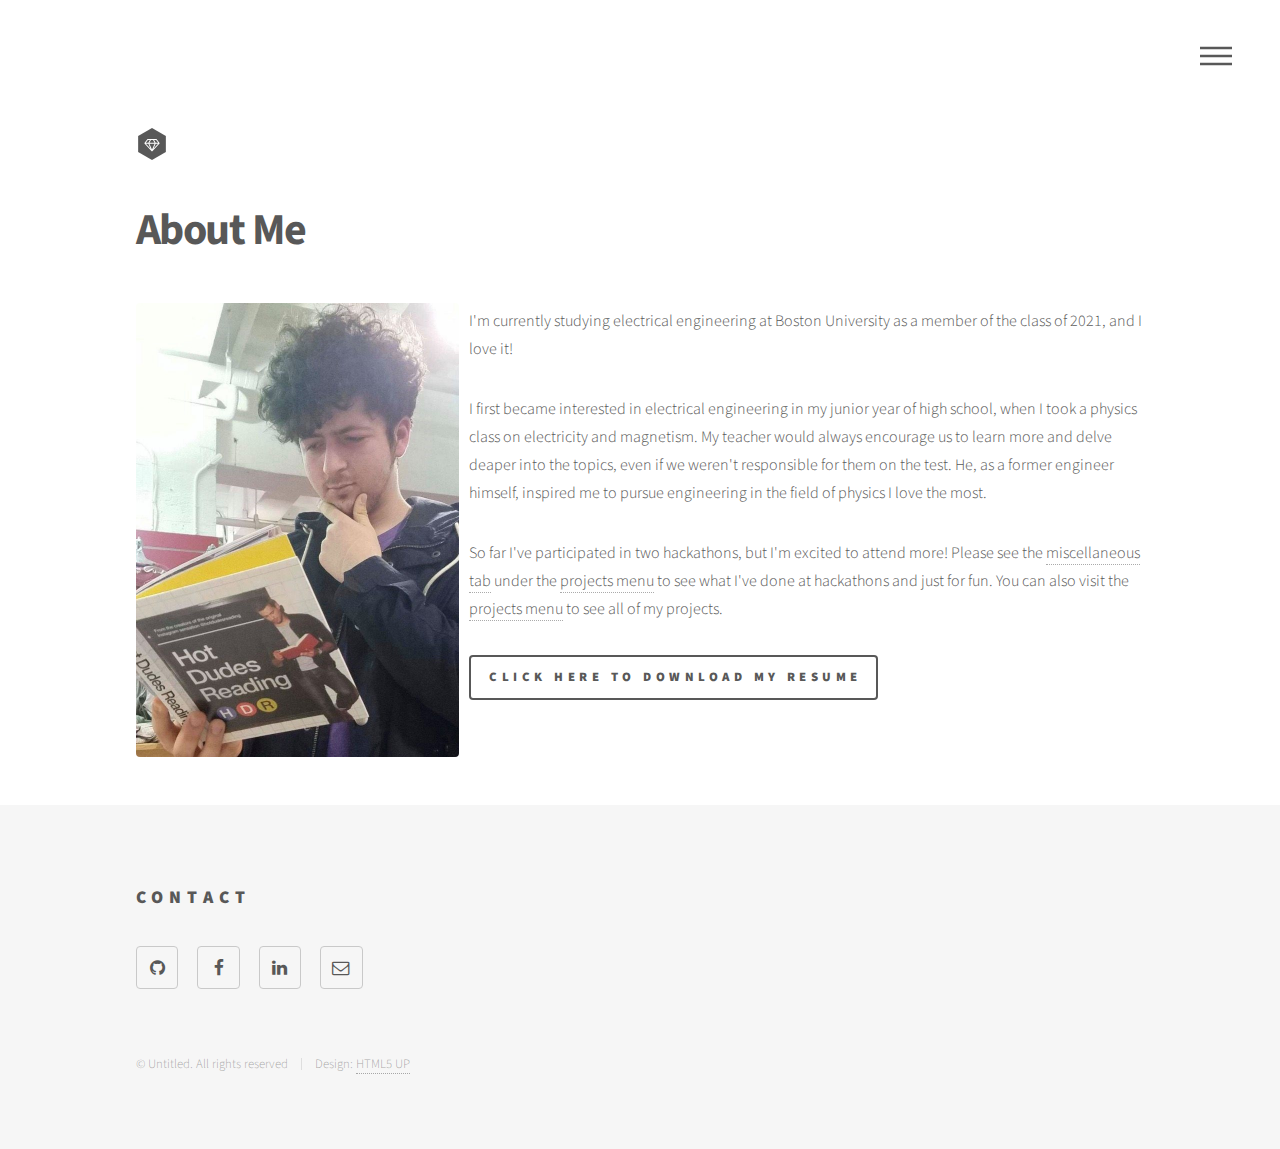
==== AboutMe.html @ 79e5e952 "Add about me page" ====
<!DOCTYPE HTML>
<!--
	Phantom by HTML5 UP
	html5up.net | @ajlkn
	Free for personal and commercial use under the CCA 3.0 license (html5up.net/license)
-->
<html>
	<head>
		<title>About Me</title>
		<meta charset="utf-8" />
		<meta name="viewport" content="width=device-width, initial-scale=1" />
		<!--[if lte IE 8]><script src="assets/js/ie/html5shiv.js"></script><![endif]-->
		<link rel="stylesheet" href="assets/css/main.css" />
		<!--[if lte IE 9]><link rel="stylesheet" href="assets/css/ie9.css" /><![endif]-->
		<!--[if lte IE 8]><link rel="stylesheet" href="assets/css/ie8.css" /><![endif]-->
	</head>
	<body>
		<!-- Wrapper -->
			<div id="wrapper">

				<!-- Header -->
					<header id="header">
						<div class="inner">

							<!-- Logo -->
								<a href="index.html" class="logo">
									<span class="symbol"><img src="images/logo.svg" alt="" /></span><span class="title"></span>
								</a>

							<!-- Nav -->
								<nav>
									<ul>
										<li><a href="#menu">Menu</a></li>
									</ul>
								</nav>

						</div>
					</header>

				<!-- Menu -->
					<nav id="menu">
						<h2>Menu</h2>
						<ul>
							<li><a href="index.html">Home</a></li>
							<li><a href="engineering_resume.html">Resume</a></li>
							<li><a href="projects.html">Projects</a></li>
							<li><a href="AboutMe.html">Fun Facts About Me</a></li>
							<li><a href="elements.html">Contact Info</a></li>
						</ul>
					</nav>

				<!-- Main -->
					<div id="main">
						<div class="inner">
							<h1>About Me</h1>
							<span class="image main"><img src="images/ProfilePic.jpg" alt="" style="float:left;width:323px;height:454px;margin-right:10px;"/></span>
							<p>I'm currently studying electrical engineering at Boston University as a member of the class of 2021, and I love it!</p>
							<p>I first became interested in electrical engineering in my junior year of high school, when I took a physics class on electricity and magnetism.
							My teacher would always encourage us to learn more and delve deaper into the topics, even if we weren't responsible for them on the test.
							He, as a former engineer himself, inspired me to pursue engineering in the field of physics I love the most.</p>
							<p>So far I've participated in two hackathons, but I'm excited to attend more! Please see the <a href="https://www.benjesuis.github.io/MiscellaneousProjects/">miscellaneous tab</a>
							under the <a href="https://www.benjesuis.github.io/projects/">projects menu</a> to see what I've done at hackathons and just for fun. You can also visit the <a href="https://www.benjesuis.github.io/projects/">projects menu</a>
							to see all of my projects.</p>
							<a href="BenLivneyEngineeringResume.pdf" download class="button">Click here to download my resume</a>
						</div>
					</div>

				<!-- Footer -->
					<footer id="footer">
						<div class="inner">
<!--
							<section>
								<h2>Get in touch</h2>
								<form method="post" action="#">
									<div class="field half first">
										<input type="text" name="name" id="name" placeholder="Name" />
									</div>
									<div class="field half">
										<input type="email" name="email" id="email" placeholder="Email" />
									</div>
									<div class="field">
										<textarea name="message" id="message" placeholder="Message"></textarea>
									</div>
									<ul class="actions">
										<li><input type="submit" value="Send" class="special" /></li>
									</ul>
								</form>
							</section>
-->
							<section>
								<h2>Contact</h2>
								<ul class="icons">
									<li><a href="https://github.com/benjesuis" class="icon style2 fa-github"><span class="label">Github</span></a></li>
									<li><a href="https://www.facebook.com/ben.livney" class="icon style2 fa-facebook"><span class="label">Facebook</span></a></li>
									<li><a href="https://www.linkedin.com/in/benlivney/" class="icon style2 fa-linkedin"><span class="label">Dribbble</span></a></li>
									<li><a href="&#098;&#101;&#110;&#106;&#097;&#109;&#105;&#110;&#108;&#105;&#118;&#110;&#101;&#121;&#064;&#103;&#109;&#097;&#105;&#108;&#046;&#099;&#111;&#109;" class="icon style2 fa-envelope-o"><span class="label">Email</span></a></li>
								</ul>
							</section>
							<ul class="copyright">
								<li>&copy; Untitled. All rights reserved</li><li>Design: <a href="http://html5up.net">HTML5 UP</a></li>
							</ul>
						</div>
					</footer>

			</div>

		<!-- Scripts -->
			<script src="assets/js/jquery.min.js"></script>
			<script src="assets/js/skel.min.js"></script>
			<script src="assets/js/util.js"></script>
			<!--[if lte IE 8]><script src="assets/js/ie/respond.min.js"></script><![endif]-->
			<script src="assets/js/main.js"></script>

	</body>
</html>
---- assets/css/main.css ----
@import url(font-awesome.min.css);
@import url("https://fonts.googleapis.com/css?family=Source+Sans+Pro:300,700,900");

/*
	Phantom by HTML5 UP
	html5up.net | @ajlkn
	Free for personal and commercial use under the CCA 3.0 license (html5up.net/license)
*/

/* Reset */

	html, body, div, span, applet, object, iframe, h1, h2, h3, h4, h5, h6, p, blockquote, pre, a, abbr, acronym, address, big, cite, code, del, dfn, em, img, ins, kbd, q, s, samp, small, strike, strong, sub, sup, tt, var, b, u, i, center, dl, dt, dd, ol, ul, li, fieldset, form, label, legend, table, caption, tbody, tfoot, thead, tr, th, td, article, aside, canvas, details, embed, figure, figcaption, footer, header, hgroup, menu, nav, output, ruby, section, summary, time, mark, audio, video {
		margin: 0;
		padding: 0;
		border: 0;
		font-size: 100%;
		font: inherit;
		vertical-align: baseline;
	}

	article, aside, details, figcaption, figure, footer, header, hgroup, menu, nav, section {
		display: block;
	}

	body {
		line-height: 1;
	}

	ol, ul {
		list-style: none;
	}

	blockquote, q {
		quotes: none;
	}

	blockquote:before, blockquote:after, q:before, q:after {
		content: '';
		content: none;
	}

	table {
		border-collapse: collapse;
		border-spacing: 0;
	}

	body {
		-webkit-text-size-adjust: none;
	}

/* Box Model */

	*, *:before, *:after {
		-moz-box-sizing: border-box;
		-webkit-box-sizing: border-box;
		box-sizing: border-box;
	}

/* Grid */

	.row {
		border-bottom: solid 1px transparent;
		-moz-box-sizing: border-box;
		-webkit-box-sizing: border-box;
		box-sizing: border-box;
	}

	.row > * {
		float: left;
		-moz-box-sizing: border-box;
		-webkit-box-sizing: border-box;
		box-sizing: border-box;
	}

	.row:after, .row:before {
		content: '';
		display: block;
		clear: both;
		height: 0;
	}

	.row.uniform > * > :first-child {
		margin-top: 0;
	}

	.row.uniform > * > :last-child {
		margin-bottom: 0;
	}

	.row.\30 \25 > * {
		padding: 0 0 0 0em;
	}

	.row.\30 \25 {
		margin: 0 0 -1px 0em;
	}

	.row.uniform.\30 \25 > * {
		padding: 0em 0 0 0em;
	}

	.row.uniform.\30 \25 {
		margin: 0em 0 -1px 0em;
	}

	.row > * {
		padding: 0 0 0 2em;
	}

	.row {
		margin: 0 0 -1px -2em;
	}

	.row.uniform > * {
		padding: 2em 0 0 2em;
	}

	.row.uniform {
		margin: -2em 0 -1px -2em;
	}

	.row.\32 00\25 > * {
		padding: 0 0 0 4em;
	}

	.row.\32 00\25 {
		margin: 0 0 -1px -4em;
	}

	.row.uniform.\32 00\25 > * {
		padding: 4em 0 0 4em;
	}

	.row.uniform.\32 00\25 {
		margin: -4em 0 -1px -4em;
	}

	.row.\31 50\25 > * {
		padding: 0 0 0 3em;
	}

	.row.\31 50\25 {
		margin: 0 0 -1px -3em;
	}

	.row.uniform.\31 50\25 > * {
		padding: 3em 0 0 3em;
	}

	.row.uniform.\31 50\25 {
		margin: -3em 0 -1px -3em;
	}

	.row.\35 0\25 > * {
		padding: 0 0 0 1em;
	}

	.row.\35 0\25 {
		margin: 0 0 -1px -1em;
	}

	.row.uniform.\35 0\25 > * {
		padding: 1em 0 0 1em;
	}

	.row.uniform.\35 0\25 {
		margin: -1em 0 -1px -1em;
	}

	.row.\32 5\25 > * {
		padding: 0 0 0 0.5em;
	}

	.row.\32 5\25 {
		margin: 0 0 -1px -0.5em;
	}

	.row.uniform.\32 5\25 > * {
		padding: 0.5em 0 0 0.5em;
	}

	.row.uniform.\32 5\25 {
		margin: -0.5em 0 -1px -0.5em;
	}

	.\31 2u, .\31 2u\24 {
		width: 100%;
		clear: none;
		margin-left: 0;
	}

	.\31 1u, .\31 1u\24 {
		width: 91.6666666667%;
		clear: none;
		margin-left: 0;
	}

	.\31 0u, .\31 0u\24 {
		width: 83.3333333333%;
		clear: none;
		margin-left: 0;
	}

	.\39 u, .\39 u\24 {
		width: 75%;
		clear: none;
		margin-left: 0;
	}

	.\38 u, .\38 u\24 {
		width: 66.6666666667%;
		clear: none;
		margin-left: 0;
	}

	.\37 u, .\37 u\24 {
		width: 58.3333333333%;
		clear: none;
		margin-left: 0;
	}

	.\36 u, .\36 u\24 {
		width: 50%;
		clear: none;
		margin-left: 0;
	}

	.\35 u, .\35 u\24 {
		width: 41.6666666667%;
		clear: none;
		margin-left: 0;
	}

	.\34 u, .\34 u\24 {
		width: 33.3333333333%;
		clear: none;
		margin-left: 0;
	}

	.\33 u, .\33 u\24 {
		width: 25%;
		clear: none;
		margin-left: 0;
	}

	.\32 u, .\32 u\24 {
		width: 16.6666666667%;
		clear: none;
		margin-left: 0;
	}

	.\31 u, .\31 u\24 {
		width: 8.3333333333%;
		clear: none;
		margin-left: 0;
	}

	.\31 2u\24 + *,
	.\31 1u\24 + *,
	.\31 0u\24 + *,
	.\39 u\24 + *,
	.\38 u\24 + *,
	.\37 u\24 + *,
	.\36 u\24 + *,
	.\35 u\24 + *,
	.\34 u\24 + *,
	.\33 u\24 + *,
	.\32 u\24 + *,
	.\31 u\24 + * {
		clear: left;
	}

	.\-11u {
		margin-left: 91.66667%;
	}

	.\-10u {
		margin-left: 83.33333%;
	}

	.\-9u {
		margin-left: 75%;
	}

	.\-8u {
		margin-left: 66.66667%;
	}

	.\-7u {
		margin-left: 58.33333%;
	}

	.\-6u {
		margin-left: 50%;
	}

	.\-5u {
		margin-left: 41.66667%;
	}

	.\-4u {
		margin-left: 33.33333%;
	}

	.\-3u {
		margin-left: 25%;
	}

	.\-2u {
		margin-left: 16.66667%;
	}

	.\-1u {
		margin-left: 8.33333%;
	}

	@media screen and (max-width: 1680px) {

		.row > * {
			padding: 0 0 0 2em;
		}

		.row {
			margin: 0 0 -1px -2em;
		}

		.row.uniform > * {
			padding: 2em 0 0 2em;
		}

		.row.uniform {
			margin: -2em 0 -1px -2em;
		}

		.row.\32 00\25 > * {
			padding: 0 0 0 4em;
		}

		.row.\32 00\25 {
			margin: 0 0 -1px -4em;
		}

		.row.uniform.\32 00\25 > * {
			padding: 4em 0 0 4em;
		}

		.row.uniform.\32 00\25 {
			margin: -4em 0 -1px -4em;
		}

		.row.\31 50\25 > * {
			padding: 0 0 0 3em;
		}

		.row.\31 50\25 {
			margin: 0 0 -1px -3em;
		}

		.row.uniform.\31 50\25 > * {
			padding: 3em 0 0 3em;
		}

		.row.uniform.\31 50\25 {
			margin: -3em 0 -1px -3em;
		}

		.row.\35 0\25 > * {
			padding: 0 0 0 1em;
		}

		.row.\35 0\25 {
			margin: 0 0 -1px -1em;
		}

		.row.uniform.\35 0\25 > * {
			padding: 1em 0 0 1em;
		}

		.row.uniform.\35 0\25 {
			margin: -1em 0 -1px -1em;
		}

		.row.\32 5\25 > * {
			padding: 0 0 0 0.5em;
		}

		.row.\32 5\25 {
			margin: 0 0 -1px -0.5em;
		}

		.row.uniform.\32 5\25 > * {
			padding: 0.5em 0 0 0.5em;
		}

		.row.uniform.\32 5\25 {
			margin: -0.5em 0 -1px -0.5em;
		}

		.\31 2u\28xlarge\29, .\31 2u\24\28xlarge\29 {
			width: 100%;
			clear: none;
			margin-left: 0;
		}

		.\31 1u\28xlarge\29, .\31 1u\24\28xlarge\29 {
			width: 91.6666666667%;
			clear: none;
			margin-left: 0;
		}

		.\31 0u\28xlarge\29, .\31 0u\24\28xlarge\29 {
			width: 83.3333333333%;
			clear: none;
			margin-left: 0;
		}

		.\39 u\28xlarge\29, .\39 u\24\28xlarge\29 {
			width: 75%;
			clear: none;
			margin-left: 0;
		}

		.\38 u\28xlarge\29, .\38 u\24\28xlarge\29 {
			width: 66.6666666667%;
			clear: none;
			margin-left: 0;
		}

		.\37 u\28xlarge\29, .\37 u\24\28xlarge\29 {
			width: 58.3333333333%;
			clear: none;
			margin-left: 0;
		}

		.\36 u\28xlarge\29, .\36 u\24\28xlarge\29 {
			width: 50%;
			clear: none;
			margin-left: 0;
		}

		.\35 u\28xlarge\29, .\35 u\24\28xlarge\29 {
			width: 41.6666666667%;
			clear: none;
			margin-left: 0;
		}

		.\34 u\28xlarge\29, .\34 u\24\28xlarge\29 {
			width: 33.3333333333%;
			clear: none;
			margin-left: 0;
		}

		.\33 u\28xlarge\29, .\33 u\24\28xlarge\29 {
			width: 25%;
			clear: none;
			margin-left: 0;
		}

		.\32 u\28xlarge\29, .\32 u\24\28xlarge\29 {
			width: 16.6666666667%;
			clear: none;
			margin-left: 0;
		}

		.\31 u\28xlarge\29, .\31 u\24\28xlarge\29 {
			width: 8.3333333333%;
			clear: none;
			margin-left: 0;
		}

		.\31 2u\24\28xlarge\29 + *,
		.\31 1u\24\28xlarge\29 + *,
		.\31 0u\24\28xlarge\29 + *,
		.\39 u\24\28xlarge\29 + *,
		.\38 u\24\28xlarge\29 + *,
		.\37 u\24\28xlarge\29 + *,
		.\36 u\24\28xlarge\29 + *,
		.\35 u\24\28xlarge\29 + *,
		.\34 u\24\28xlarge\29 + *,
		.\33 u\24\28xlarge\29 + *,
		.\32 u\24\28xlarge\29 + *,
		.\31 u\24\28xlarge\29 + * {
			clear: left;
		}

		.\-11u\28xlarge\29 {
			margin-left: 91.66667%;
		}

		.\-10u\28xlarge\29 {
			margin-left: 83.33333%;
		}

		.\-9u\28xlarge\29 {
			margin-left: 75%;
		}

		.\-8u\28xlarge\29 {
			margin-left: 66.66667%;
		}

		.\-7u\28xlarge\29 {
			margin-left: 58.33333%;
		}

		.\-6u\28xlarge\29 {
			margin-left: 50%;
		}

		.\-5u\28xlarge\29 {
			margin-left: 41.66667%;
		}

		.\-4u\28xlarge\29 {
			margin-left: 33.33333%;
		}

		.\-3u\28xlarge\29 {
			margin-left: 25%;
		}

		.\-2u\28xlarge\29 {
			margin-left: 16.66667%;
		}

		.\-1u\28xlarge\29 {
			margin-left: 8.33333%;
		}

	}

	@media screen and (max-width: 1280px) {

		.row > * {
			padding: 0 0 0 2em;
		}

		.row {
			margin: 0 0 -1px -2em;
		}

		.row.uniform > * {
			padding: 2em 0 0 2em;
		}

		.row.uniform {
			margin: -2em 0 -1px -2em;
		}

		.row.\32 00\25 > * {
			padding: 0 0 0 4em;
		}

		.row.\32 00\25 {
			margin: 0 0 -1px -4em;
		}

		.row.uniform.\32 00\25 > * {
			padding: 4em 0 0 4em;
		}

		.row.uniform.\32 00\25 {
			margin: -4em 0 -1px -4em;
		}

		.row.\31 50\25 > * {
			padding: 0 0 0 3em;
		}

		.row.\31 50\25 {
			margin: 0 0 -1px -3em;
		}

		.row.uniform.\31 50\25 > * {
			padding: 3em 0 0 3em;
		}

		.row.uniform.\31 50\25 {
			margin: -3em 0 -1px -3em;
		}

		.row.\35 0\25 > * {
			padding: 0 0 0 1em;
		}

		.row.\35 0\25 {
			margin: 0 0 -1px -1em;
		}

		.row.uniform.\35 0\25 > * {
			padding: 1em 0 0 1em;
		}

		.row.uniform.\35 0\25 {
			margin: -1em 0 -1px -1em;
		}

		.row.\32 5\25 > * {
			padding: 0 0 0 0.5em;
		}

		.row.\32 5\25 {
			margin: 0 0 -1px -0.5em;
		}

		.row.uniform.\32 5\25 > * {
			padding: 0.5em 0 0 0.5em;
		}

		.row.uniform.\32 5\25 {
			margin: -0.5em 0 -1px -0.5em;
		}

		.\31 2u\28large\29, .\31 2u\24\28large\29 {
			width: 100%;
			clear: none;
			margin-left: 0;
		}

		.\31 1u\28large\29, .\31 1u\24\28large\29 {
			width: 91.6666666667%;
			clear: none;
			margin-left: 0;
		}

		.\31 0u\28large\29, .\31 0u\24\28large\29 {
			width: 83.3333333333%;
			clear: none;
			margin-left: 0;
		}

		.\39 u\28large\29, .\39 u\24\28large\29 {
			width: 75%;
			clear: none;
			margin-left: 0;
		}

		.\38 u\28large\29, .\38 u\24\28large\29 {
			width: 66.6666666667%;
			clear: none;
			margin-left: 0;
		}

		.\37 u\28large\29, .\37 u\24\28large\29 {
			width: 58.3333333333%;
			clear: none;
			margin-left: 0;
		}

		.\36 u\28large\29, .\36 u\24\28large\29 {
			width: 50%;
			clear: none;
			margin-left: 0;
		}

		.\35 u\28large\29, .\35 u\24\28large\29 {
			width: 41.6666666667%;
			clear: none;
			margin-left: 0;
		}

		.\34 u\28large\29, .\34 u\24\28large\29 {
			width: 33.3333333333%;
			clear: none;
			margin-left: 0;
		}

		.\33 u\28large\29, .\33 u\24\28large\29 {
			width: 25%;
			clear: none;
			margin-left: 0;
		}

		.\32 u\28large\29, .\32 u\24\28large\29 {
			width: 16.6666666667%;
			clear: none;
			margin-left: 0;
		}

		.\31 u\28large\29, .\31 u\24\28large\29 {
			width: 8.3333333333%;
			clear: none;
			margin-left: 0;
		}

		.\31 2u\24\28large\29 + *,
		.\31 1u\24\28large\29 + *,
		.\31 0u\24\28large\29 + *,
		.\39 u\24\28large\29 + *,
		.\38 u\24\28large\29 + *,
		.\37 u\24\28large\29 + *,
		.\36 u\24\28large\29 + *,
		.\35 u\24\28large\29 + *,
		.\34 u\24\28large\29 + *,
		.\33 u\24\28large\29 + *,
		.\32 u\24\28large\29 + *,
		.\31 u\24\28large\29 + * {
			clear: left;
		}

		.\-11u\28large\29 {
			margin-left: 91.66667%;
		}

		.\-10u\28large\29 {
			margin-left: 83.33333%;
		}

		.\-9u\28large\29 {
			margin-left: 75%;
		}

		.\-8u\28large\29 {
			margin-left: 66.66667%;
		}

		.\-7u\28large\29 {
			margin-left: 58.33333%;
		}

		.\-6u\28large\29 {
			margin-left: 50%;
		}

		.\-5u\28large\29 {
			margin-left: 41.66667%;
		}

		.\-4u\28large\29 {
			margin-left: 33.33333%;
		}

		.\-3u\28large\29 {
			margin-left: 25%;
		}

		.\-2u\28large\29 {
			margin-left: 16.66667%;
		}

		.\-1u\28large\29 {
			margin-left: 8.33333%;
		}

	}

	@media screen and (max-width: 980px) {

		.row > * {
			padding: 0 0 0 1.5em;
		}

		.row {
			margin: 0 0 -1px -1.5em;
		}

		.row.uniform > * {
			padding: 1.5em 0 0 1.5em;
		}

		.row.uniform {
			margin: -1.5em 0 -1px -1.5em;
		}

		.row.\32 00\25 > * {
			padding: 0 0 0 3em;
		}

		.row.\32 00\25 {
			margin: 0 0 -1px -3em;
		}

		.row.uniform.\32 00\25 > * {
			padding: 3em 0 0 3em;
		}

		.row.uniform.\32 00\25 {
			margin: -3em 0 -1px -3em;
		}

		.row.\31 50\25 > * {
			padding: 0 0 0 2.25em;
		}

		.row.\31 50\25 {
			margin: 0 0 -1px -2.25em;
		}

		.row.uniform.\31 50\25 > * {
			padding: 2.25em 0 0 2.25em;
		}

		.row.uniform.\31 50\25 {
			margin: -2.25em 0 -1px -2.25em;
		}

		.row.\35 0\25 > * {
			padding: 0 0 0 0.75em;
		}

		.row.\35 0\25 {
			margin: 0 0 -1px -0.75em;
		}

		.row.uniform.\35 0\25 > * {
			padding: 0.75em 0 0 0.75em;
		}

		.row.uniform.\35 0\25 {
			margin: -0.75em 0 -1px -0.75em;
		}

		.row.\32 5\25 > * {
			padding: 0 0 0 0.375em;
		}

		.row.\32 5\25 {
			margin: 0 0 -1px -0.375em;
		}

		.row.uniform.\32 5\25 > * {
			padding: 0.375em 0 0 0.375em;
		}

		.row.uniform.\32 5\25 {
			margin: -0.375em 0 -1px -0.375em;
		}

		.\31 2u\28medium\29, .\31 2u\24\28medium\29 {
			width: 100%;
			clear: none;
			margin-left: 0;
		}

		.\31 1u\28medium\29, .\31 1u\24\28medium\29 {
			width: 91.6666666667%;
			clear: none;
			margin-left: 0;
		}

		.\31 0u\28medium\29, .\31 0u\24\28medium\29 {
			width: 83.3333333333%;
			clear: none;
			margin-left: 0;
		}

		.\39 u\28medium\29, .\39 u\24\28medium\29 {
			width: 75%;
			clear: none;
			margin-left: 0;
		}

		.\38 u\28medium\29, .\38 u\24\28medium\29 {
			width: 66.6666666667%;
			clear: none;
			margin-left: 0;
		}

		.\37 u\28medium\29, .\37 u\24\28medium\29 {
			width: 58.3333333333%;
			clear: none;
			margin-left: 0;
		}

		.\36 u\28medium\29, .\36 u\24\28medium\29 {
			width: 50%;
			clear: none;
			margin-left: 0;
		}

		.\35 u\28medium\29, .\35 u\24\28medium\29 {
			width: 41.6666666667%;
			clear: none;
			margin-left: 0;
		}

		.\34 u\28medium\29, .\34 u\24\28medium\29 {
			width: 33.3333333333%;
			clear: none;
			margin-left: 0;
		}

		.\33 u\28medium\29, .\33 u\24\28medium\29 {
			width: 25%;
			clear: none;
			margin-left: 0;
		}

		.\32 u\28medium\29, .\32 u\24\28medium\29 {
			width: 16.6666666667%;
			clear: none;
			margin-left: 0;
		}

		.\31 u\28medium\29, .\31 u\24\28medium\29 {
			width: 8.3333333333%;
			clear: none;
			margin-left: 0;
		}

		.\31 2u\24\28medium\29 + *,
		.\31 1u\24\28medium\29 + *,
		.\31 0u\24\28medium\29 + *,
		.\39 u\24\28medium\29 + *,
		.\38 u\24\28medium\29 + *,
		.\37 u\24\28medium\29 + *,
		.\36 u\24\28medium\29 + *,
		.\35 u\24\28medium\29 + *,
		.\34 u\24\28medium\29 + *,
		.\33 u\24\28medium\29 + *,
		.\32 u\24\28medium\29 + *,
		.\31 u\24\28medium\29 + * {
			clear: left;
		}

		.\-11u\28medium\29 {
			margin-left: 91.66667%;
		}

		.\-10u\28medium\29 {
			margin-left: 83.33333%;
		}

		.\-9u\28medium\29 {
			margin-left: 75%;
		}

		.\-8u\28medium\29 {
			margin-left: 66.66667%;
		}

		.\-7u\28medium\29 {
			margin-left: 58.33333%;
		}

		.\-6u\28medium\29 {
			margin-left: 50%;
		}

		.\-5u\28medium\29 {
			margin-left: 41.66667%;
		}

		.\-4u\28medium\29 {
			margin-left: 33.33333%;
		}

		.\-3u\28medium\29 {
			margin-left: 25%;
		}

		.\-2u\28medium\29 {
			margin-left: 16.66667%;
		}

		.\-1u\28medium\29 {
			margin-left: 8.33333%;
		}

	}

	@media screen and (max-width: 736px) {

		.row > * {
			padding: 0 0 0 1em;
		}

		.row {
			margin: 0 0 -1px -1em;
		}

		.row.uniform > * {
			padding: 1em 0 0 1em;
		}

		.row.uniform {
			margin: -1em 0 -1px -1em;
		}

		.row.\32 00\25 > * {
			padding: 0 0 0 2em;
		}

		.row.\32 00\25 {
			margin: 0 0 -1px -2em;
		}

		.row.uniform.\32 00\25 > * {
			padding: 2em 0 0 2em;
		}

		.row.uniform.\32 00\25 {
			margin: -2em 0 -1px -2em;
		}

		.row.\31 50\25 > * {
			padding: 0 0 0 1.5em;
		}

		.row.\31 50\25 {
			margin: 0 0 -1px -1.5em;
		}

		.row.uniform.\31 50\25 > * {
			padding: 1.5em 0 0 1.5em;
		}

		.row.uniform.\31 50\25 {
			margin: -1.5em 0 -1px -1.5em;
		}

		.row.\35 0\25 > * {
			padding: 0 0 0 0.5em;
		}

		.row.\35 0\25 {
			margin: 0 0 -1px -0.5em;
		}

		.row.uniform.\35 0\25 > * {
			padding: 0.5em 0 0 0.5em;
		}

		.row.uniform.\35 0\25 {
			margin: -0.5em 0 -1px -0.5em;
		}

		.row.\32 5\25 > * {
			padding: 0 0 0 0.25em;
		}

		.row.\32 5\25 {
			margin: 0 0 -1px -0.25em;
		}

		.row.uniform.\32 5\25 > * {
			padding: 0.25em 0 0 0.25em;
		}

		.row.uniform.\32 5\25 {
			margin: -0.25em 0 -1px -0.25em;
		}

		.\31 2u\28small\29, .\31 2u\24\28small\29 {
			width: 100%;
			clear: none;
			margin-left: 0;
		}

		.\31 1u\28small\29, .\31 1u\24\28small\29 {
			width: 91.6666666667%;
			clear: none;
			margin-left: 0;
		}

		.\31 0u\28small\29, .\31 0u\24\28small\29 {
			width: 83.3333333333%;
			clear: none;
			margin-left: 0;
		}

		.\39 u\28small\29, .\39 u\24\28small\29 {
			width: 75%;
			clear: none;
			margin-left: 0;
		}

		.\38 u\28small\29, .\38 u\24\28small\29 {
			width: 66.6666666667%;
			clear: none;
			margin-left: 0;
		}

		.\37 u\28small\29, .\37 u\24\28small\29 {
			width: 58.3333333333%;
			clear: none;
			margin-left: 0;
		}

		.\36 u\28small\29, .\36 u\24\28small\29 {
			width: 50%;
			clear: none;
			margin-left: 0;
		}

		.\35 u\28small\29, .\35 u\24\28small\29 {
			width: 41.6666666667%;
			clear: none;
			margin-left: 0;
		}

		.\34 u\28small\29, .\34 u\24\28small\29 {
			width: 33.3333333333%;
			clear: none;
			margin-left: 0;
		}

		.\33 u\28small\29, .\33 u\24\28small\29 {
			width: 25%;
			clear: none;
			margin-left: 0;
		}

		.\32 u\28small\29, .\32 u\24\28small\29 {
			width: 16.6666666667%;
			clear: none;
			margin-left: 0;
		}

		.\31 u\28small\29, .\31 u\24\28small\29 {
			width: 8.3333333333%;
			clear: none;
			margin-left: 0;
		}

		.\31 2u\24\28small\29 + *,
		.\31 1u\24\28small\29 + *,
		.\31 0u\24\28small\29 + *,
		.\39 u\24\28small\29 + *,
		.\38 u\24\28small\29 + *,
		.\37 u\24\28small\29 + *,
		.\36 u\24\28small\29 + *,
		.\35 u\24\28small\29 + *,
		.\34 u\24\28small\29 + *,
		.\33 u\24\28small\29 + *,
		.\32 u\24\28small\29 + *,
		.\31 u\24\28small\29 + * {
			clear: left;
		}

		.\-11u\28small\29 {
			margin-left: 91.66667%;
		}

		.\-10u\28small\29 {
			margin-left: 83.33333%;
		}

		.\-9u\28small\29 {
			margin-left: 75%;
		}

		.\-8u\28small\29 {
			margin-left: 66.66667%;
		}

		.\-7u\28small\29 {
			margin-left: 58.33333%;
		}

		.\-6u\28small\29 {
			margin-left: 50%;
		}

		.\-5u\28small\29 {
			margin-left: 41.66667%;
		}

		.\-4u\28small\29 {
			margin-left: 33.33333%;
		}

		.\-3u\28small\29 {
			margin-left: 25%;
		}

		.\-2u\28small\29 {
			margin-left: 16.66667%;
		}

		.\-1u\28small\29 {
			margin-left: 8.33333%;
		}

	}

	@media screen and (max-width: 480px) {

		.row > * {
			padding: 0 0 0 1em;
		}

		.row {
			margin: 0 0 -1px -1em;
		}

		.row.uniform > * {
			padding: 1em 0 0 1em;
		}

		.row.uniform {
			margin: -1em 0 -1px -1em;
		}

		.row.\32 00\25 > * {
			padding: 0 0 0 2em;
		}

		.row.\32 00\25 {
			margin: 0 0 -1px -2em;
		}

		.row.uniform.\32 00\25 > * {
			padding: 2em 0 0 2em;
		}

		.row.uniform.\32 00\25 {
			margin: -2em 0 -1px -2em;
		}

		.row.\31 50\25 > * {
			padding: 0 0 0 1.5em;
		}

		.row.\31 50\25 {
			margin: 0 0 -1px -1.5em;
		}

		.row.uniform.\31 50\25 > * {
			padding: 1.5em 0 0 1.5em;
		}

		.row.uniform.\31 50\25 {
			margin: -1.5em 0 -1px -1.5em;
		}

		.row.\35 0\25 > * {
			padding: 0 0 0 0.5em;
		}

		.row.\35 0\25 {
			margin: 0 0 -1px -0.5em;
		}

		.row.uniform.\35 0\25 > * {
			padding: 0.5em 0 0 0.5em;
		}

		.row.uniform.\35 0\25 {
			margin: -0.5em 0 -1px -0.5em;
		}

		.row.\32 5\25 > * {
			padding: 0 0 0 0.25em;
		}

		.row.\32 5\25 {
			margin: 0 0 -1px -0.25em;
		}

		.row.uniform.\32 5\25 > * {
			padding: 0.25em 0 0 0.25em;
		}

		.row.uniform.\32 5\25 {
			margin: -0.25em 0 -1px -0.25em;
		}

		.\31 2u\28xsmall\29, .\31 2u\24\28xsmall\29 {
			width: 100%;
			clear: none;
			margin-left: 0;
		}

		.\31 1u\28xsmall\29, .\31 1u\24\28xsmall\29 {
			width: 91.6666666667%;
			clear: none;
			margin-left: 0;
		}

		.\31 0u\28xsmall\29, .\31 0u\24\28xsmall\29 {
			width: 83.3333333333%;
			clear: none;
			margin-left: 0;
		}

		.\39 u\28xsmall\29, .\39 u\24\28xsmall\29 {
			width: 75%;
			clear: none;
			margin-left: 0;
		}

		.\38 u\28xsmall\29, .\38 u\24\28xsmall\29 {
			width: 66.6666666667%;
			clear: none;
			margin-left: 0;
		}

		.\37 u\28xsmall\29, .\37 u\24\28xsmall\29 {
			width: 58.3333333333%;
			clear: none;
			margin-left: 0;
		}

		.\36 u\28xsmall\29, .\36 u\24\28xsmall\29 {
			width: 50%;
			clear: none;
			margin-left: 0;
		}

		.\35 u\28xsmall\29, .\35 u\24\28xsmall\29 {
			width: 41.6666666667%;
			clear: none;
			margin-left: 0;
		}

		.\34 u\28xsmall\29, .\34 u\24\28xsmall\29 {
			width: 33.3333333333%;
			clear: none;
			margin-left: 0;
		}

		.\33 u\28xsmall\29, .\33 u\24\28xsmall\29 {
			width: 25%;
			clear: none;
			margin-left: 0;
		}

		.\32 u\28xsmall\29, .\32 u\24\28xsmall\29 {
			width: 16.6666666667%;
			clear: none;
			margin-left: 0;
		}

		.\31 u\28xsmall\29, .\31 u\24\28xsmall\29 {
			width: 8.3333333333%;
			clear: none;
			margin-left: 0;
		}

		.\31 2u\24\28xsmall\29 + *,
		.\31 1u\24\28xsmall\29 + *,
		.\31 0u\24\28xsmall\29 + *,
		.\39 u\24\28xsmall\29 + *,
		.\38 u\24\28xsmall\29 + *,
		.\37 u\24\28xsmall\29 + *,
		.\36 u\24\28xsmall\29 + *,
		.\35 u\24\28xsmall\29 + *,
		.\34 u\24\28xsmall\29 + *,
		.\33 u\24\28xsmall\29 + *,
		.\32 u\24\28xsmall\29 + *,
		.\31 u\24\28xsmall\29 + * {
			clear: left;
		}

		.\-11u\28xsmall\29 {
			margin-left: 91.66667%;
		}

		.\-10u\28xsmall\29 {
			margin-left: 83.33333%;
		}

		.\-9u\28xsmall\29 {
			margin-left: 75%;
		}

		.\-8u\28xsmall\29 {
			margin-left: 66.66667%;
		}

		.\-7u\28xsmall\29 {
			margin-left: 58.33333%;
		}

		.\-6u\28xsmall\29 {
			margin-left: 50%;
		}

		.\-5u\28xsmall\29 {
			margin-left: 41.66667%;
		}

		.\-4u\28xsmall\29 {
			margin-left: 33.33333%;
		}

		.\-3u\28xsmall\29 {
			margin-left: 25%;
		}

		.\-2u\28xsmall\29 {
			margin-left: 16.66667%;
		}

		.\-1u\28xsmall\29 {
			margin-left: 8.33333%;
		}

	}

	@media screen and (max-width: 360px) {

		.row > * {
			padding: 0 0 0 1em;
		}

		.row {
			margin: 0 0 -1px -1em;
		}

		.row.uniform > * {
			padding: 1em 0 0 1em;
		}

		.row.uniform {
			margin: -1em 0 -1px -1em;
		}

		.row.\32 00\25 > * {
			padding: 0 0 0 2em;
		}

		.row.\32 00\25 {
			margin: 0 0 -1px -2em;
		}

		.row.uniform.\32 00\25 > * {
			padding: 2em 0 0 2em;
		}

		.row.uniform.\32 00\25 {
			margin: -2em 0 -1px -2em;
		}

		.row.\31 50\25 > * {
			padding: 0 0 0 1.5em;
		}

		.row.\31 50\25 {
			margin: 0 0 -1px -1.5em;
		}

		.row.uniform.\31 50\25 > * {
			padding: 1.5em 0 0 1.5em;
		}

		.row.uniform.\31 50\25 {
			margin: -1.5em 0 -1px -1.5em;
		}

		.row.\35 0\25 > * {
			padding: 0 0 0 0.5em;
		}

		.row.\35 0\25 {
			margin: 0 0 -1px -0.5em;
		}

		.row.uniform.\35 0\25 > * {
			padding: 0.5em 0 0 0.5em;
		}

		.row.uniform.\35 0\25 {
			margin: -0.5em 0 -1px -0.5em;
		}

		.row.\32 5\25 > * {
			padding: 0 0 0 0.25em;
		}

		.row.\32 5\25 {
			margin: 0 0 -1px -0.25em;
		}

		.row.uniform.\32 5\25 > * {
			padding: 0.25em 0 0 0.25em;
		}

		.row.uniform.\32 5\25 {
			margin: -0.25em 0 -1px -0.25em;
		}

		.\31 2u\28xxsmall\29, .\31 2u\24\28xxsmall\29 {
			width: 100%;
			clear: none;
			margin-left: 0;
		}

		.\31 1u\28xxsmall\29, .\31 1u\24\28xxsmall\29 {
			width: 91.6666666667%;
			clear: none;
			margin-left: 0;
		}

		.\31 0u\28xxsmall\29, .\31 0u\24\28xxsmall\29 {
			width: 83.3333333333%;
			clear: none;
			margin-left: 0;
		}

		.\39 u\28xxsmall\29, .\39 u\24\28xxsmall\29 {
			width: 75%;
			clear: none;
			margin-left: 0;
		}

		.\38 u\28xxsmall\29, .\38 u\24\28xxsmall\29 {
			width: 66.6666666667%;
			clear: none;
			margin-left: 0;
		}

		.\37 u\28xxsmall\29, .\37 u\24\28xxsmall\29 {
			width: 58.3333333333%;
			clear: none;
			margin-left: 0;
		}

		.\36 u\28xxsmall\29, .\36 u\24\28xxsmall\29 {
			width: 50%;
			clear: none;
			margin-left: 0;
		}

		.\35 u\28xxsmall\29, .\35 u\24\28xxsmall\29 {
			width: 41.6666666667%;
			clear: none;
			margin-left: 0;
		}

		.\34 u\28xxsmall\29, .\34 u\24\28xxsmall\29 {
			width: 33.3333333333%;
			clear: none;
			margin-left: 0;
		}

		.\33 u\28xxsmall\29, .\33 u\24\28xxsmall\29 {
			width: 25%;
			clear: none;
			margin-left: 0;
		}

		.\32 u\28xxsmall\29, .\32 u\24\28xxsmall\29 {
			width: 16.6666666667%;
			clear: none;
			margin-left: 0;
		}

		.\31 u\28xxsmall\29, .\31 u\24\28xxsmall\29 {
			width: 8.3333333333%;
			clear: none;
			margin-left: 0;
		}

		.\31 2u\24\28xxsmall\29 + *,
		.\31 1u\24\28xxsmall\29 + *,
		.\31 0u\24\28xxsmall\29 + *,
		.\39 u\24\28xxsmall\29 + *,
		.\38 u\24\28xxsmall\29 + *,
		.\37 u\24\28xxsmall\29 + *,
		.\36 u\24\28xxsmall\29 + *,
		.\35 u\24\28xxsmall\29 + *,
		.\34 u\24\28xxsmall\29 + *,
		.\33 u\24\28xxsmall\29 + *,
		.\32 u\24\28xxsmall\29 + *,
		.\31 u\24\28xxsmall\29 + * {
			clear: left;
		}

		.\-11u\28xxsmall\29 {
			margin-left: 91.66667%;
		}

		.\-10u\28xxsmall\29 {
			margin-left: 83.33333%;
		}

		.\-9u\28xxsmall\29 {
			margin-left: 75%;
		}

		.\-8u\28xxsmall\29 {
			margin-left: 66.66667%;
		}

		.\-7u\28xxsmall\29 {
			margin-left: 58.33333%;
		}

		.\-6u\28xxsmall\29 {
			margin-left: 50%;
		}

		.\-5u\28xxsmall\29 {
			margin-left: 41.66667%;
		}

		.\-4u\28xxsmall\29 {
			margin-left: 33.33333%;
		}

		.\-3u\28xxsmall\29 {
			margin-left: 25%;
		}

		.\-2u\28xxsmall\29 {
			margin-left: 16.66667%;
		}

		.\-1u\28xxsmall\29 {
			margin-left: 8.33333%;
		}

	}

/* Basic */

	@-ms-viewport {
		width: device-width;
	}

	body {
		-ms-overflow-style: scrollbar;
	}

	@media screen and (max-width: 480px) {

		html, body {
			min-width: 320px;
		}

	}

	body {
		background: #ffffff;
	}

		body.is-loading *, body.is-loading *:before, body.is-loading *:after {
			-moz-animation: none !important;
			-webkit-animation: none !important;
			-ms-animation: none !important;
			animation: none !important;
			-moz-transition: none !important;
			-webkit-transition: none !important;
			-ms-transition: none !important;
			transition: none !important;
		}

/* Type */

	body, input, select, textarea {
		color: #585858;
		font-family: "Source Sans Pro", Helvetica, sans-serif;
		font-size: 16pt;
		font-weight: 300;
		line-height: 1.75;
	}

		@media screen and (max-width: 1680px) {

			body, input, select, textarea {
				font-size: 14pt;
			}

		}

		@media screen and (max-width: 1280px) {

			body, input, select, textarea {
				font-size: 12pt;
			}

		}

	a {
		-moz-transition: border-bottom-color 0.2s ease, color 0.2s ease;
		-webkit-transition: border-bottom-color 0.2s ease, color 0.2s ease;
		-ms-transition: border-bottom-color 0.2s ease, color 0.2s ease;
		transition: border-bottom-color 0.2s ease, color 0.2s ease;
		text-decoration: none;
		color: #585858;
		border-bottom: dotted 1px rgba(88, 88, 88, 0.5);
	}

		a:hover {
			border-bottom-color: transparent;
			color: #f2849e !important;
		}

	strong, b {
		font-weight: 900;
	}

	em, i {
		font-style: italic;
	}

	p {
		margin: 0 0 2em 0;
	}

	h1 {
		font-size: 2.75em;
		font-weight: 700;
		line-height: 1.3;
		margin: 0 0 1em 0;
		letter-spacing: -0.035em;
	}

		h1 a {
			color: inherit;
		}

		@media screen and (max-width: 736px) {

			h1 {
				font-size: 2em;
				margin: 0 0 1em 0;
			}

		}

		@media screen and (max-width: 360px) {

			h1 {
				font-size: 1.75em;
			}

		}

	h2, h3, h4, h5, h6 {
		font-weight: 900;
		line-height: 1.5;
		margin: 0 0 2em 0;
		text-transform: uppercase;
		letter-spacing: 0.35em;
	}

		h2 a, h3 a, h4 a, h5 a, h6 a {
			color: inherit;
		}

	h2 {
		font-size: 1.1em;
	}

	h3 {
		font-size: 1em;
	}

	h4 {
		font-size: 0.8em;
	}

	h5 {
		font-size: 0.8em;
	}

	h6 {
		font-size: 0.8em;
	}

	@media screen and (max-width: 980px) {

		h1 br, h2 br, h3 br, h4 br, h5 br, h6 br {
			display: none;
		}

	}

	@media screen and (max-width: 736px) {

		h2 {
			font-size: 1em;
		}

		h3 {
			font-size: 0.8em;
		}

	}

	sub {
		font-size: 0.8em;
		position: relative;
		top: 0.5em;
	}

	sup {
		font-size: 0.8em;
		position: relative;
		top: -0.5em;
	}

	blockquote {
		border-left: solid 4px #c9c9c9;
		font-style: italic;
		margin: 0 0 2em 0;
		padding: 0.5em 0 0.5em 2em;
	}

	code {
		background: rgba(144, 144, 144, 0.075);
		border-radius: 4px;
		border: solid 1px #c9c9c9;
		font-family: "Courier New", monospace;
		font-size: 0.9em;
		margin: 0 0.25em;
		padding: 0.25em 0.65em;
	}

	pre {
		-webkit-overflow-scrolling: touch;
		font-family: "Courier New", monospace;
		font-size: 0.9em;
		margin: 0 0 2em 0;
	}

		pre code {
			display: block;
			line-height: 1.75;
			padding: 1em 1.5em;
			overflow-x: auto;
		}

	hr {
		border: 0;
		border-bottom: solid 1px #c9c9c9;
		margin: 2em 0;
	}

		hr.major {
			margin: 3em 0;
		}

	.align-left {
		text-align: left;
	}

	.align-center {
		text-align: center;
	}

	.align-right {
		text-align: right;
	}

/* Section/Article */

	section.special, article.special {
		text-align: center;
	}

	header p {
		margin-top: -1em;
	}

	@media screen and (max-width: 736px) {

		header p {
			margin-top: 0;
		}

	}

/* Icon */

	.icon {
		text-decoration: none;
		border-bottom: none;
		position: relative;
	}

		.icon:before {
			-moz-osx-font-smoothing: grayscale;
			-webkit-font-smoothing: antialiased;
			font-family: FontAwesome;
			font-style: normal;
			font-weight: normal;
			text-transform: none !important;
		}

		.icon > .label {
			display: none;
		}

		.icon.style2 {
			-moz-transition: background-color 0.2s ease-in-out, color 0.2s ease-in-out, border-color 0.2s ease-in-out;
			-webkit-transition: background-color 0.2s ease-in-out, color 0.2s ease-in-out, border-color 0.2s ease-in-out;
			-ms-transition: background-color 0.2s ease-in-out, color 0.2s ease-in-out, border-color 0.2s ease-in-out;
			transition: background-color 0.2s ease-in-out, color 0.2s ease-in-out, border-color 0.2s ease-in-out;
			background-color: transparent;
			border: solid 1px #c9c9c9;
			border-radius: 4px;
			width: 2.65em;
			height: 2.65em;
			display: inline-block;
			text-align: center;
			line-height: 2.65em;
			color: inherit;
		}

			.icon.style2:before {
				font-size: 1.1em;
			}

			.icon.style2:hover {
				color: #f2849e;
				border-color: #f2849e;
			}

			.icon.style2:active {
				background-color: rgba(242, 132, 158, 0.1);
			}

/* List */

	ol {
		list-style: decimal;
		margin: 0 0 2em 0;
		padding-left: 1.25em;
	}

		ol li {
			padding-left: 0.25em;
		}

	ul {
		list-style: disc;
		margin: 0 0 2em 0;
		padding-left: 1em;
	}

		ul li {
			padding-left: 0.5em;
		}

		ul.alt {
			list-style: none;
			padding-left: 0;
		}

			ul.alt li {
				border-top: solid 1px #c9c9c9;
				padding: 0.5em 0;
			}

				ul.alt li:first-child {
					border-top: 0;
					padding-top: 0;
				}

		ul.icons {
			cursor: default;
			list-style: none;
			padding-left: 0;
			margin: -1em 0 2em -1em;
		}

			ul.icons li {
				display: inline-block;
				padding: 1em 0 0 1em;
			}

		ul.actions {
			cursor: default;
			list-style: none;
			padding-left: 0;
		}

			ul.actions li {
				display: inline-block;
				padding: 0 1em 0 0;
				vertical-align: middle;
			}

				ul.actions li:last-child {
					padding-right: 0;
				}

			ul.actions.small li {
				padding: 0 0.5em 0 0;
			}

			ul.actions.vertical li {
				display: block;
				padding: 1em 0 0 0;
			}

				ul.actions.vertical li:first-child {
					padding-top: 0;
				}

				ul.actions.vertical li > * {
					margin-bottom: 0;
				}

			ul.actions.vertical.small li {
				padding: 0.5em 0 0 0;
			}

				ul.actions.vertical.small li:first-child {
					padding-top: 0;
				}

			ul.actions.fit {
				display: table;
				margin-left: -1em;
				padding: 0;
				table-layout: fixed;
				width: calc(100% + 1em);
			}

				ul.actions.fit li {
					display: table-cell;
					padding: 0 0 0 1em;
				}

					ul.actions.fit li > * {
						margin-bottom: 0;
					}

				ul.actions.fit.small {
					margin-left: -0.5em;
					width: calc(100% + 0.5em);
				}

					ul.actions.fit.small li {
						padding: 0 0 0 0.5em;
					}

			@media screen and (max-width: 480px) {

				ul.actions {
					margin: 0 0 2em 0;
				}

					ul.actions li {
						padding: 1em 0 0 0;
						display: block;
						text-align: center;
						width: 100%;
					}

						ul.actions li:first-child {
							padding-top: 0;
						}

						ul.actions li > * {
							width: 100%;
							margin: 0 !important;
						}

							ul.actions li > *.icon:before {
								margin-left: -2em;
							}

					ul.actions.small li {
						padding: 0.5em 0 0 0;
					}

						ul.actions.small li:first-child {
							padding-top: 0;
						}

			}

	dl {
		margin: 0 0 2em 0;
	}

		dl dt {
			display: block;
			font-weight: 900;
			margin: 0 0 1em 0;
		}

		dl dd {
			margin-left: 2em;
		}

/* Form */

	form {
		margin: -1em 0 2em 0;
	}

		form:after {
			content: '';
			display: block;
			clear: both;
			height: 1px;
		}

		form .field {
			position: relative;
			float: left;
			margin: 0 0 1.3em 0;
			vertical-align: top;
			width: 100%;
		}

		form .half {
			width: calc(50% + 1em) !important;
			padding-left: 2em;
		}

		form .half.first {
			width: calc(50% - 1em) !important;
			padding-left: 0;
		}

		form :last-child {
			margin-bottom: 0;
		}

		form .half:nth-last-child(2) {
			margin-bottom: 0;
		}

		form .actions {
			position: relative;
			clear: both;
			padding-top: 1em;
		}

		@media screen and (max-width: 480px) {

			form .half {
				width: 100% !important;
				padding-left: 0;
			}

			form .half.first {
				width: 100% !important;
				padding-left: 0;
			}

			form .half:nth-last-child(2) {
				margin: 0 0 1.3em 0;
			}

		}

	label {
		display: block;
		font-size: 0.9em;
		font-weight: 900;
		margin: 0 0 1em 0;
	}

	input[type="text"],
	input[type="password"],
	input[type="email"],
	input[type="tel"],
	select,
	textarea {
		-moz-appearance: none;
		-webkit-appearance: none;
		-ms-appearance: none;
		appearance: none;
		background-color: transparent;
		border: none;
		border-radius: 0;
		border-bottom: solid 1px #c9c9c9;
		color: inherit;
		display: block;
		outline: 0;
		padding: 0;
		text-decoration: none;
		width: 100%;
	}

		input[type="text"]:invalid,
		input[type="password"]:invalid,
		input[type="email"]:invalid,
		input[type="tel"]:invalid,
		select:invalid,
		textarea:invalid {
			box-shadow: none;
		}

		input[type="text"]:focus,
		input[type="password"]:focus,
		input[type="email"]:focus,
		input[type="tel"]:focus,
		select:focus,
		textarea:focus {
			border-bottom-color: #f2849e;
			box-shadow: inset 0 -1px 0 0 #f2849e;
		}

	.select-wrapper {
		text-decoration: none;
		display: block;
		position: relative;
	}

		.select-wrapper:before {
			-moz-osx-font-smoothing: grayscale;
			-webkit-font-smoothing: antialiased;
			font-family: FontAwesome;
			font-style: normal;
			font-weight: normal;
			text-transform: none !important;
		}

		.select-wrapper:before {
			color: #c9c9c9;
			content: '\f078';
			display: block;
			height: 3em;
			line-height: 3em;
			pointer-events: none;
			position: absolute;
			right: 0;
			text-align: center;
			top: 0;
			width: 3em;
		}

		.select-wrapper select::-ms-expand {
			display: none;
		}

	input[type="text"],
	input[type="password"],
	input[type="email"],
	select {
		height: 3em;
	}

	textarea {
		padding: 0;
		min-height: 3.75em;
	}

	input[type="checkbox"],
	input[type="radio"] {
		-moz-appearance: none;
		-webkit-appearance: none;
		-ms-appearance: none;
		appearance: none;
		display: block;
		float: left;
		margin-right: -2em;
		opacity: 0;
		width: 1em;
		z-index: -1;
	}

		input[type="checkbox"] + label,
		input[type="radio"] + label {
			text-decoration: none;
			color: #585858;
			cursor: pointer;
			display: inline-block;
			font-size: 1em;
			font-weight: 300;
			padding-left: 2.55em;
			padding-right: 0.75em;
			position: relative;
		}

			input[type="checkbox"] + label:before,
			input[type="radio"] + label:before {
				-moz-osx-font-smoothing: grayscale;
				-webkit-font-smoothing: antialiased;
				font-family: FontAwesome;
				font-style: normal;
				font-weight: normal;
				text-transform: none !important;
			}

			input[type="checkbox"] + label:before,
			input[type="radio"] + label:before {
				border-radius: 4px;
				border: solid 1px #c9c9c9;
				content: '';
				display: inline-block;
				height: 1.8em;
				left: 0;
				line-height: 1.725em;
				position: absolute;
				text-align: center;
				top: 0;
				width: 1.8em;
			}

		input[type="checkbox"]:checked + label:before,
		input[type="radio"]:checked + label:before {
			background: #585858;
			border-color: #585858;
			color: #ffffff;
			content: '\f00c';
		}

		input[type="checkbox"]:focus + label:before,
		input[type="radio"]:focus + label:before {
			border-color: #f2849e;
			box-shadow: 0 0 0 1px #f2849e;
		}

	input[type="checkbox"] + label:before {
		border-radius: 4px;
	}

	input[type="radio"] + label:before {
		border-radius: 100%;
	}

/* Box */

	.box {
		border-radius: 4px;
		border: solid 1px #c9c9c9;
		margin-bottom: 2em;
		padding: 1.5em;
	}

		.box > :last-child,
		.box > :last-child > :last-child,
		.box > :last-child > :last-child > :last-child {
			margin-bottom: 0;
		}

		.box.alt {
			border: 0;
			border-radius: 0;
			padding: 0;
		}

/* Image */

	.image {
		border-radius: 4px;
		border: 0;
		display: inline-block;
		position: relative;
	}

		.image img {
			border-radius: 4px;
			display: block;
		}

		.image.left, .image.right {
			max-width: 40%;
		}

			.image.left img, .image.right img {
				width: 100%;
			}

		.image.left {
			float: left;
			padding: 0 1.5em 1em 0;
			top: 0.25em;
		}

		.image.right {
			float: right;
			padding: 0 0 1em 1.5em;
			top: 0.25em;
		}

		.image.fit {
			display: block;
			margin: 0 0 2em 0;
			width: 100%;
		}

			.image.fit img {
				width: 100%;
			}

		.image.main {
			display: block;
			margin: 0 0 3em 0;
			width: 100%;
		}

			.image.main img {
				width: 100%;
			}

			@media screen and (max-width: 736px) {

				.image.main {
					margin: 0 0 2em 0;
				}

			}

/* Table */

	.table-wrapper {
		-webkit-overflow-scrolling: touch;
		overflow-x: auto;
	}

	table {
		margin: 0 0 2em 0;
		width: 100%;
	}

		table tbody tr {
			border: solid 1px #c9c9c9;
			border-left: 0;
			border-right: 0;
		}

			table tbody tr:nth-child(2n + 1) {
				background-color: rgba(144, 144, 144, 0.075);
			}

		table td {
			padding: 0.75em 0.75em;
		}

		table th {
			font-size: 0.9em;
			font-weight: 900;
			padding: 0 0.75em 0.75em 0.75em;
			text-align: left;
		}

		table thead {
			border-bottom: solid 2px #c9c9c9;
		}

		table tfoot {
			border-top: solid 2px #c9c9c9;
		}

		table.alt {
			border-collapse: separate;
		}

			table.alt tbody tr td {
				border: solid 1px #c9c9c9;
				border-left-width: 0;
				border-top-width: 0;
			}

				table.alt tbody tr td:first-child {
					border-left-width: 1px;
				}

			table.alt tbody tr:first-child td {
				border-top-width: 1px;
			}

			table.alt thead {
				border-bottom: 0;
			}

			table.alt tfoot {
				border-top: 0;
			}

/* Button */

	input[type="submit"],
	input[type="reset"],
	input[type="button"],
	button,
	.button {
		-moz-appearance: none;
		-webkit-appearance: none;
		-ms-appearance: none;
		appearance: none;
		-moz-transition: background-color 0.2s ease-in-out, color 0.2s ease-in-out, box-shadow 0.2s ease-in-out;
		-webkit-transition: background-color 0.2s ease-in-out, color 0.2s ease-in-out, box-shadow 0.2s ease-in-out;
		-ms-transition: background-color 0.2s ease-in-out, color 0.2s ease-in-out, box-shadow 0.2s ease-in-out;
		transition: background-color 0.2s ease-in-out, color 0.2s ease-in-out, box-shadow 0.2s ease-in-out;
		background-color: transparent;
		border-radius: 4px;
		border: 0;
		box-shadow: inset 0 0 0 2px #585858;
		color: #585858 !important;
		cursor: pointer;
		display: inline-block;
		font-size: 0.8em;
		font-weight: 900;
		height: 3.5em;
		letter-spacing: 0.35em;
		line-height: 3.45em;
		overflow: hidden;
		padding: 0 1.25em 0 1.6em;
		text-align: center;
		text-decoration: none;
		text-overflow: ellipsis;
		text-transform: uppercase;
		white-space: nowrap;
	}

		input[type="submit"].icon:before,
		input[type="reset"].icon:before,
		input[type="button"].icon:before,
		button.icon:before,
		.button.icon:before {
			margin-right: 0.5em;
		}

		input[type="submit"].fit,
		input[type="reset"].fit,
		input[type="button"].fit,
		button.fit,
		.button.fit {
			display: block;
			margin: 0 0 1em 0;
			width: 100%;
		}

		input[type="submit"]:hover,
		input[type="reset"]:hover,
		input[type="button"]:hover,
		button:hover,
		.button:hover {
			color: #f2849e !important;
			box-shadow: inset 0 0 0 2px #f2849e;
		}

		input[type="submit"]:active,
		input[type="reset"]:active,
		input[type="button"]:active,
		button:active,
		.button:active {
			background-color: rgba(242, 132, 158, 0.1);
		}

		input[type="submit"].small,
		input[type="reset"].small,
		input[type="button"].small,
		button.small,
		.button.small {
			font-size: 0.6em;
		}

		input[type="submit"].big,
		input[type="reset"].big,
		input[type="button"].big,
		button.big,
		.button.big {
			font-size: 1em;
		}

		input[type="submit"].special,
		input[type="reset"].special,
		input[type="button"].special,
		button.special,
		.button.special {
			box-shadow: none;
			background-color: #585858;
			color: #ffffff !important;
		}

			input[type="submit"].special:hover,
			input[type="reset"].special:hover,
			input[type="button"].special:hover,
			button.special:hover,
			.button.special:hover {
				background-color: #f2849e;
			}

			input[type="submit"].special:active,
			input[type="reset"].special:active,
			input[type="button"].special:active,
			button.special:active,
			.button.special:active {
				background-color: #ee5f81;
			}

		input[type="submit"].disabled, input[type="submit"]:disabled,
		input[type="reset"].disabled,
		input[type="reset"]:disabled,
		input[type="button"].disabled,
		input[type="button"]:disabled,
		button.disabled,
		button:disabled,
		.button.disabled,
		.button:disabled {
			-moz-pointer-events: none;
			-webkit-pointer-events: none;
			-ms-pointer-events: none;
			pointer-events: none;
			opacity: 0.25;
		}

/* Tiles */

	.tiles {
		display: -moz-flex;
		display: -webkit-flex;
		display: -ms-flex;
		display: flex;
		-moz-flex-wrap: wrap;
		-webkit-flex-wrap: wrap;
		-ms-flex-wrap: wrap;
		flex-wrap: wrap;
		postiion: relative;
		margin: -2.5em 0 0 -2.5em;
	}

		.tiles article {
			-moz-transition: -moz-transform 0.5s ease, opacity 0.5s ease;
			-webkit-transition: -webkit-transform 0.5s ease, opacity 0.5s ease;
			-ms-transition: -ms-transform 0.5s ease, opacity 0.5s ease;
			transition: transform 0.5s ease, opacity 0.5s ease;
			position: relative;
			width: calc(33.33333% - 2.5em);
			margin: 2.5em 0 0 2.5em;
		}

			.tiles article > .image {
				-moz-transition: -moz-transform 0.5s ease;
				-webkit-transition: -webkit-transform 0.5s ease;
				-ms-transition: -ms-transform 0.5s ease;
				transition: transform 0.5s ease;
				position: relative;
				display: block;
				width: 100%;
				border-radius: 4px;
				overflow: hidden;
			}

				.tiles article > .image img {
					display: block;
					width: 100%;
				}

				.tiles article > .image:before {
					-moz-pointer-events: none;
					-webkit-pointer-events: none;
					-ms-pointer-events: none;
					pointer-events: none;
					-moz-transition: background-color 0.5s ease, opacity 0.5s ease;
					-webkit-transition: background-color 0.5s ease, opacity 0.5s ease;
					-ms-transition: background-color 0.5s ease, opacity 0.5s ease;
					transition: background-color 0.5s ease, opacity 0.5s ease;
					content: '';
					display: block;
					position: absolute;
					top: 0;
					left: 0;
					width: 100%;
					height: 100%;
					opacity: 1.0;
					z-index: 1;
					opacity: 0.8;
				}

				.tiles article > .image:after {
					-moz-pointer-events: none;
					-webkit-pointer-events: none;
					-ms-pointer-events: none;
					pointer-events: none;
					-moz-transition: opacity 0.5s ease;
					-webkit-transition: opacity 0.5s ease;
					-ms-transition: opacity 0.5s ease;
					transition: opacity 0.5s ease;
					content: '';
					display: block;
					position: absolute;
					top: 0;
					left: 0;
					width: 100%;
					height: 100%;
					background-image: url("data:image/svg+xml;charset=utf8,%3Csvg xmlns='http://www.w3.org/2000/svg' width='100' height='100' viewBox='0 0 100 100' preserveAspectRatio='none'%3E%3Cstyle%3Eline %7B stroke-width: 0.25px%3B stroke: %23ffffff%3B %7D%3C/style%3E%3Cline x1='0' y1='0' x2='100' y2='100' /%3E%3Cline x1='100' y1='0' x2='0' y2='100' /%3E%3C/svg%3E");
					background-position: center;
					background-repeat: no-repeat;
					background-size: 100% 100%;
					opacity: 0.25;
					z-index: 2;
				}

			.tiles article > a {
				display: -moz-flex;
				display: -webkit-flex;
				display: -ms-flex;
				display: flex;
				-moz-flex-direction: column;
				-webkit-flex-direction: column;
				-ms-flex-direction: column;
				flex-direction: column;
				-moz-align-items: center;
				-webkit-align-items: center;
				-ms-align-items: center;
				align-items: center;
				-moz-justify-content: center;
				-webkit-justify-content: center;
				-ms-justify-content: center;
				justify-content: center;
				-moz-transition: background-color 0.5s ease, -moz-transform 0.5s ease;
				-webkit-transition: background-color 0.5s ease, -webkit-transform 0.5s ease;
				-ms-transition: background-color 0.5s ease, -ms-transform 0.5s ease;
				transition: background-color 0.5s ease, transform 0.5s ease;
				position: absolute;
				top: 0;
				left: 0;
				width: 100%;
				height: 100%;
				padding: 1em;
				border-radius: 4px;
				border-bottom: 0;
				color: #ffffff;
				text-align: center;
				text-decoration: none;
				z-index: 3;
			}

				.tiles article > a > :last-child {
					margin: 0;
				}

				.tiles article > a:hover {
					color: #ffffff !important;
				}

				.tiles article > a h2 {
					margin: 0;
				}

				.tiles article > a .content {
					-moz-transition: max-height 0.5s ease, opacity 0.5s ease;
					-webkit-transition: max-height 0.5s ease, opacity 0.5s ease;
					-ms-transition: max-height 0.5s ease, opacity 0.5s ease;
					transition: max-height 0.5s ease, opacity 0.5s ease;
					width: 100%;
					max-height: 0;
					line-height: 1.5;
					margin-top: 0.35em;
					opacity: 0;
				}

					.tiles article > a .content > :last-child {
						margin-bottom: 0;
					}

			.tiles article.style1 > .image:before {
				background-color: #f2849e;
			}

			.tiles article.style2 > .image:before {
				background-color: #7ecaf6;
			}

			.tiles article.style3 > .image:before {
				background-color: #7bd0c1;
			}

			.tiles article.style4 > .image:before {
				background-color: #c75b9b;
			}

			.tiles article.style5 > .image:before {
				background-color: #ae85ca;
			}

			.tiles article.style6 > .image:before {
				background-color: #8499e7;
			}

			body:not(.is-touch) .tiles article:hover > .image {
				-moz-transform: scale(1.1);
				-webkit-transform: scale(1.1);
				-ms-transform: scale(1.1);
				transform: scale(1.1);
			}

				body:not(.is-touch) .tiles article:hover > .image:before {
					background-color: #333333;
					opacity: 0.35;
				}

				body:not(.is-touch) .tiles article:hover > .image:after {
					opacity: 0;
				}

			body:not(.is-touch) .tiles article:hover .content {
				max-height: 15em;
				opacity: 1;
			}

		* + .tiles {
			margin-top: 2em;
		}

		body.is-loading .tiles article {
			-moz-transform: scale(0.9);
			-webkit-transform: scale(0.9);
			-ms-transform: scale(0.9);
			transform: scale(0.9);
			opacity: 0;
		}

		body.is-touch .tiles article .content {
			max-height: 15em;
			opacity: 1;
		}

		@media screen and (max-width: 1280px) {

			.tiles {
				margin: -1.25em 0 0 -1.25em;
			}

				.tiles article {
					width: calc(33.33333% - 1.25em);
					margin: 1.25em 0 0 1.25em;
				}

		}

		@media screen and (max-width: 980px) {

			.tiles {
				margin: -2.5em 0 0 -2.5em;
			}

				.tiles article {
					width: calc(50% - 2.5em);
					margin: 2.5em 0 0 2.5em;
				}

		}

		@media screen and (max-width: 736px) {

			.tiles {
				margin: -1.25em 0 0 -1.25em;
			}

				.tiles article {
					width: calc(50% - 1.25em);
					margin: 1.25em 0 0 1.25em;
				}

					.tiles article:hover > .image {
						-moz-transform: scale(1.0);
						-webkit-transform: scale(1.0);
						-ms-transform: scale(1.0);
						transform: scale(1.0);
					}

		}

		@media screen and (max-width: 480px) {

			.tiles {
				margin: 0;
			}

				.tiles article {
					width: 100%;
					margin: 1.25em 0 0 0;
				}

		}

/* Header */

	#header {
		padding: 8em 0 0.1em 0 ;
	}

		#header .logo {
			display: block;
			border-bottom: 0;
			color: inherit;
			font-weight: 900;
			letter-spacing: 0.35em;
			margin: 0 0 2.5em 0;
			text-decoration: none;
			text-transform: uppercase;
			display: inline-block;
		}

			#header .logo > * {
				display: inline-block;
				vertical-align: middle;
			}

			#header .logo .symbol {
				margin-right: 0.65em;
			}

				#header .logo .symbol img {
					display: block;
					width: 2em;
					height: 2em;
				}

		#header nav {
			position: fixed;
			right: 2em;
			top: 2em;
			z-index: 10000;
		}

			#header nav ul {
				display: -moz-flex;
				display: -webkit-flex;
				display: -ms-flex;
				display: flex;
				-moz-align-items: center;
				-webkit-align-items: center;
				-ms-align-items: center;
				align-items: center;
				list-style: none;
				margin: 0;
				padding: 0;
			}

				#header nav ul li {
					display: block;
					padding: 0;
				}

					#header nav ul li a {
						display: block;
						position: relative;
						height: 3em;
						line-height: 3em;
						padding: 0 1.5em;
						background-color: rgba(255, 255, 255, 0.5);
						border-radius: 4px;
						border: 0;
						font-size: 0.8em;
						font-weight: 900;
						letter-spacing: 0.35em;
						text-transform: uppercase;
					}

					#header nav ul li a[href="#menu"] {
						-webkit-tap-highlight-color: transparent;
						width: 4em;
						text-indent: 4em;
						font-size: 1em;
						overflow: hidden;
						padding: 0;
						white-space: nowrap;
					}

						#header nav ul li a[href="#menu"]:before, #header nav ul li a[href="#menu"]:after {
							-moz-transition: opacity 0.2s ease;
							-webkit-transition: opacity 0.2s ease;
							-ms-transition: opacity 0.2s ease;
							transition: opacity 0.2s ease;
							content: '';
							display: block;
							position: absolute;
							top: 0;
							left: 0;
							width: 100%;
							height: 100%;
							background-position: center;
							background-repeat: no-repeat;
							background-size: 2em 2em;
						}

						#header nav ul li a[href="#menu"]:before {
							background-image: url("data:image/svg+xml;charset=utf8,%3Csvg xmlns='http://www.w3.org/2000/svg' width='100' height='100' viewBox='0 0 100 100' preserveAspectRatio='none'%3E%3Cstyle%3Eline %7B stroke-width: 8px%3B stroke: %23f2849e%3B %7D%3C/style%3E%3Cline x1='0' y1='25' x2='100' y2='25' /%3E%3Cline x1='0' y1='50' x2='100' y2='50' /%3E%3Cline x1='0' y1='75' x2='100' y2='75' /%3E%3C/svg%3E");
							opacity: 0;
						}

						#header nav ul li a[href="#menu"]:after {
							background-image: url("data:image/svg+xml;charset=utf8,%3Csvg xmlns='http://www.w3.org/2000/svg' width='100' height='100' viewBox='0 0 100 100' preserveAspectRatio='none'%3E%3Cstyle%3Eline %7B stroke-width: 8px%3B stroke: %23585858%3B %7D%3C/style%3E%3Cline x1='0' y1='25' x2='100' y2='25' /%3E%3Cline x1='0' y1='50' x2='100' y2='50' /%3E%3Cline x1='0' y1='75' x2='100' y2='75' /%3E%3C/svg%3E");
							opacity: 1;
						}

						#header nav ul li a[href="#menu"]:hover:before {
							opacity: 1;
						}

						#header nav ul li a[href="#menu"]:hover:after {
							opacity: 0;
						}

		@media screen and (max-width: 736px) {

			#header {
				padding: 4em 0 0.1em 0 ;
			}

				#header nav {
					right: 0.5em;
					top: 0.5em;
				}

					#header nav ul li a[href="#menu"]:before, #header nav ul li a[href="#menu"]:after {
						background-size: 1.5em 1.5em;
					}

		}

/* Menu */

	#wrapper {
		-moz-transition: opacity 0.45s ease;
		-webkit-transition: opacity 0.45s ease;
		-ms-transition: opacity 0.45s ease;
		transition: opacity 0.45s ease;
		opacity: 1;
	}

	#menu {
		-moz-transform: translateX(22em);
		-webkit-transform: translateX(22em);
		-ms-transform: translateX(22em);
		transform: translateX(22em);
		-moz-transition: -moz-transform 0.45s ease, visibility 0.45s;
		-webkit-transition: -webkit-transform 0.45s ease, visibility 0.45s;
		-ms-transition: -ms-transform 0.45s ease, visibility 0.45s;
		transition: transform 0.45s ease, visibility 0.45s;
		position: fixed;
		top: 0;
		right: 0;
		width: 22em;
		max-width: 80%;
		height: 100%;
		-webkit-overflow-scrolling: touch;
		background: #585858;
		color: #ffffff;
		cursor: default;
		visibility: hidden;
		z-index: 10002;
	}

		#menu > .inner {
			-moz-transition: opacity 0.45s ease;
			-webkit-transition: opacity 0.45s ease;
			-ms-transition: opacity 0.45s ease;
			transition: opacity 0.45s ease;
			-webkit-overflow-scrolling: touch;
			position: absolute;
			top: 0;
			left: 0;
			width: 100%;
			height: 100%;
			padding: 2.75em;
			opacity: 0;
			overflow-y: auto;
		}

			#menu > .inner > ul {
				list-style: none;
				margin: 0 0 1em 0;
				padding: 0;
			}

				#menu > .inner > ul > li {
					padding: 0;
					border-top: solid 1px rgba(255, 255, 255, 0.15);
				}

					#menu > .inner > ul > li a {
						display: block;
						padding: 1em 0;
						line-height: 1.5;
						border: 0;
						color: inherit;
					}

					#menu > .inner > ul > li:first-child {
						border-top: 0;
						margin-top: -1em;
					}

		#menu > .close {
			-moz-transition: opacity 0.45s ease, -moz-transform 0.45s ease;
			-webkit-transition: opacity 0.45s ease, -webkit-transform 0.45s ease;
			-ms-transition: opacity 0.45s ease, -ms-transform 0.45s ease;
			transition: opacity 0.45s ease, transform 0.45s ease;
			-moz-transform: scale(0.25) rotate(180deg);
			-webkit-transform: scale(0.25) rotate(180deg);
			-ms-transform: scale(0.25) rotate(180deg);
			transform: scale(0.25) rotate(180deg);
			-webkit-tap-highlight-color: transparent;
			display: block;
			position: absolute;
			top: 2em;
			left: -6em;
			width: 6em;
			text-indent: 6em;
			height: 3em;
			border: 0;
			font-size: 1em;
			opacity: 0;
			overflow: hidden;
			padding: 0;
			white-space: nowrap;
		}

			#menu > .close:before, #menu > .close:after {
				-moz-transition: opacity 0.2s ease;
				-webkit-transition: opacity 0.2s ease;
				-ms-transition: opacity 0.2s ease;
				transition: opacity 0.2s ease;
				content: '';
				display: block;
				position: absolute;
				top: 0;
				left: 0;
				width: 100%;
				height: 100%;
				background-position: center;
				background-repeat: no-repeat;
				background-size: 2em 2em;
			}

			#menu > .close:before {
				background-image: url("data:image/svg+xml;charset=utf8,%3Csvg xmlns='http://www.w3.org/2000/svg' width='100' height='100' viewBox='0 0 100 100' preserveAspectRatio='none'%3E%3Cstyle%3Eline %7B stroke-width: 8px%3B stroke: %23f2849e%3B %7D%3C/style%3E%3Cline x1='15' y1='15' x2='85' y2='85' /%3E%3Cline x1='85' y1='15' x2='15' y2='85' /%3E%3C/svg%3E");
				opacity: 0;
			}

			#menu > .close:after {
				background-image: url("data:image/svg+xml;charset=utf8,%3Csvg xmlns='http://www.w3.org/2000/svg' width='100' height='100' viewBox='0 0 100 100' preserveAspectRatio='none'%3E%3Cstyle%3Eline %7B stroke-width: 8px%3B stroke: %23585858%3B %7D%3C/style%3E%3Cline x1='15' y1='15' x2='85' y2='85' /%3E%3Cline x1='85' y1='15' x2='15' y2='85' /%3E%3C/svg%3E");
				opacity: 1;
			}

			#menu > .close:hover:before {
				opacity: 1;
			}

			#menu > .close:hover:after {
				opacity: 0;
			}

		@media screen and (max-width: 736px) {

			#menu {
				-moz-transform: translateX(16.5em);
				-webkit-transform: translateX(16.5em);
				-ms-transform: translateX(16.5em);
				transform: translateX(16.5em);
				width: 16.5em;
			}

				#menu > .inner {
					padding: 2.75em 1.5em;
				}

				#menu > .close {
					top: 0.5em;
					left: -4.25em;
					width: 4.25em;
					text-indent: 4.25em;
				}

					#menu > .close:before, #menu > .close:after {
						background-size: 1.5em 1.5em;
					}

		}

	body.is-menu-visible #wrapper {
		-moz-pointer-events: none;
		-webkit-pointer-events: none;
		-ms-pointer-events: none;
		pointer-events: none;
		cursor: default;
		opacity: 0.25;
	}

	body.is-menu-visible #menu {
		-moz-transform: translateX(0);
		-webkit-transform: translateX(0);
		-ms-transform: translateX(0);
		transform: translateX(0);
		visibility: visible;
	}

		body.is-menu-visible #menu > * {
			opacity: 1;
		}

		body.is-menu-visible #menu .close {
			-moz-transform: scale(1.0) rotate(0deg);
			-webkit-transform: scale(1.0) rotate(0deg);
			-ms-transform: scale(1.0) rotate(0deg);
			transform: scale(1.0) rotate(0deg);
			opacity: 1;
		}

/* Main */

	#main {
		padding: 0em 0 6em 0 ;
	}

		@media screen and (max-width: 736px) {

			#main {
				padding: 0em 0 4em 0 ;
			}

		}

/* Footer */

	#footer {
		padding: 5em 0 6em 0 ;
		background-color: #f6f6f6;
	}

		#footer > .inner {
			display: -moz-flex;
			display: -webkit-flex;
			display: -ms-flex;
			display: flex;
			-moz-flex-wrap: wrap;
			-webkit-flex-wrap: wrap;
			-ms-flex-wrap: wrap;
			flex-wrap: wrap;
			-moz-flex-direction: row;
			-webkit-flex-direction: row;
			-ms-flex-direction: row;
			flex-direction: row;
		}

			#footer > .inner > * > :last-child {
				margin-bottom: 0;
			}

			#footer > .inner section:nth-child(1) {
				width: calc(66% - 2.5em);
				margin-right: 2.5em;
			}

			#footer > .inner section:nth-child(2) {
				width: calc(33% - 2.5em);
				margin-left: 2.5em;
			}

			#footer > .inner .copyright {
				width: 100%;
				padding: 0;
				margin-top: 5em;
				list-style: none;
				font-size: 0.8em;
				color: rgba(88, 88, 88, 0.5);
			}

				#footer > .inner .copyright a {
					color: inherit;
				}

				#footer > .inner .copyright li {
					display: inline-block;
					border-left: solid 1px rgba(88, 88, 88, 0.15);
					line-height: 1;
					padding: 0 0 0 1em;
					margin: 0 0 0 1em;
				}

					#footer > .inner .copyright li:first-child {
						border-left: 0;
						padding-left: 0;
						margin-left: 0;
					}

		@media screen and (max-width: 1280px) {

			#footer {
				padding: 5em 0 3em 0 ;
			}

				#footer > .inner section:nth-child(1) {
					width: calc(66% - 1.25em);
					margin-right: 1.25em;
				}

				#footer > .inner section:nth-child(2) {
					width: calc(33% - 1.25em);
					margin-left: 1.25em;
				}

		}

		@media screen and (max-width: 980px) {

			#footer > .inner section:nth-child(1) {
				width: 66%;
				margin-right: 0;
			}

			#footer > .inner section:nth-child(2) {
				width: calc(33% - 2.5em);
				margin-left: 2.5em;
			}

		}

		@media screen and (max-width: 736px) {

			#footer {
				padding: 3em 0 1em 0 ;
			}

				#footer > .inner {
					-moz-flex-direction: column;
					-webkit-flex-direction: column;
					-ms-flex-direction: column;
					flex-direction: column;
				}

					#footer > .inner section:nth-child(1) {
						width: 100%;
						margin-right: 0;
						margin: 3em 0 0 0;
					}

					#footer > .inner section:nth-child(2) {
						-moz-order: -1;
						-webkit-order: -1;
						-ms-order: -1;
						order: -1;
						width: 100%;
						margin-left: 0;
					}

					#footer > .inner .copyright {
						margin-top: 3em;
					}

		}

		@media screen and (max-width: 480px) {

			#footer > .inner .copyright {
				margin-top: 3em;
			}

				#footer > .inner .copyright li {
					border-left: 0;
					padding-left: 0;
					margin: 0.75em 0 0 0;
					display: block;
					line-height: inherit;
				}

					#footer > .inner .copyright li:first-child {
						margin-top: 0;
					}

		}

/* Wrapper */

	#wrapper > * > .inner {
		width: 100%;
		max-width: 68em;
		margin: 0 auto;
		padding: 0 2.5em;
	}

		@media screen and (max-width: 736px) {

			#wrapper > * > .inner {
				padding: 0 1.25em;
			}

		}
---- assets/css/ie9.css ----
/*
	Phantom by HTML5 UP
	html5up.net | @ajlkn
	Free for personal and commercial use under the CCA 3.0 license (html5up.net/license)
*/

/* Tiles */

	.tiles:after {
		content: '';
		display: block;
		clear: both;
	}

	.tiles article {
		float: left;
	}

		.tiles article > a {
			padding-top: 50%;
			margin-top: -1.75em;
		}

		body:not(.is-touch) .tiles article:hover > .image {
			-moz-transform: none;
			-webkit-transform: none;
			-ms-transform: none;
			transform: none;
		}

/* Footer */

	#footer > .inner section {
		float: left;
	}

	#footer > .inner .copyright {
		clear: both;
		padding-top: 4em;
	}
---- assets/css/ie8.css ----
/*
	Phantom by HTML5 UP
	html5up.net | @ajlkn
	Free for personal and commercial use under the CCA 3.0 license (html5up.net/license)
*/

/* Form */

	form .field {
		float: none !important;
		width: 100% !important;
		padding-left: 0 !important;
	}

/* Button */

	input[type="submit"],
	input[type="reset"],
	input[type="button"],
	button,
	.button {
		border: solid 2px #585858 !important;
	}

		input[type="submit"]:hover,
		input[type="reset"]:hover,
		input[type="button"]:hover,
		button:hover,
		.button:hover {
			border-color: #f2849e !important;
		}

		input[type="submit"].special,
		input[type="reset"].special,
		input[type="button"].special,
		button.special,
		.button.special {
			border: none !important;
		}

/* Tiles */

	.tiles article > .image:before, .tiles article > .image:after {
		display: none;
	}

/* Header */

	#header .logo .symbol {
		display: none;
	}

	#header nav ul li a[href="#menu"] {
		text-indent: 0;
		width: auto;
		font-size: 0.8em;
	}

		#header nav ul li a[href="#menu"]:before, #header nav ul li a[href="#menu"]:after {
			display: none;
		}

/* Footer */

	#footer > .inner section {
		width: 50%;
		margin-left: 3em;
	}

		#footer > .inner section:first-child {
			margin-left: 0;
			width: 40%;
		}
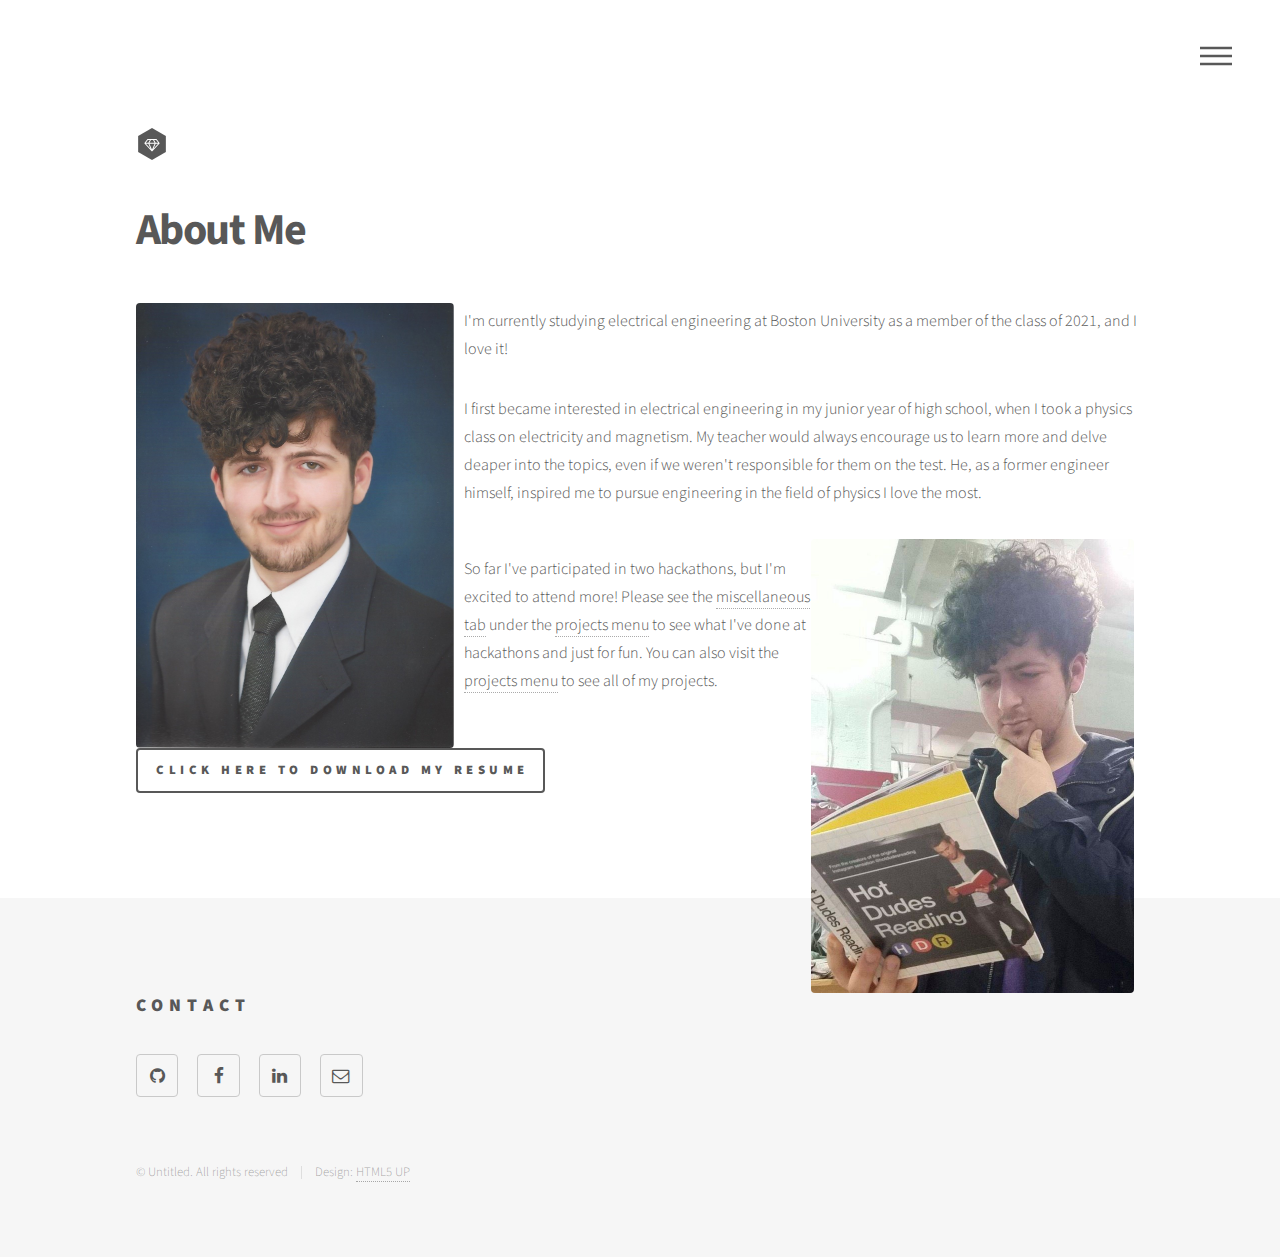
==== commit 9834035a: "Fix links in about me page" ====
--- a/AboutMe.html
+++ b/AboutMe.html
@@ -53,13 +53,14 @@
 					<div id="main">
 						<div class="inner">
 							<h1>About Me</h1>
-							<span class="image main"><img src="images/ProfilePic.jpg" alt="" style="float:left;width:323px;height:454px;margin-right:10px;"/></span>
+							<span class="image main"><img src="images/SeniorPicture.jpg" alt="" style="float:left;width:318px;height:445px;margin-right:10px;"/></span>
 							<p>I'm currently studying electrical engineering at Boston University as a member of the class of 2021, and I love it!</p>
 							<p>I first became interested in electrical engineering in my junior year of high school, when I took a physics class on electricity and magnetism.
 							My teacher would always encourage us to learn more and delve deaper into the topics, even if we weren't responsible for them on the test.
 							He, as a former engineer himself, inspired me to pursue engineering in the field of physics I love the most.</p>
-							<p>So far I've participated in two hackathons, but I'm excited to attend more! Please see the <a href="https://www.benjesuis.github.io/MiscellaneousProjects/">miscellaneous tab</a>
-							under the <a href="https://www.benjesuis.github.io/projects/">projects menu</a> to see what I've done at hackathons and just for fun. You can also visit the <a href="https://www.benjesuis.github.io/projects/">projects menu</a>
+							<span class="image main"><img src="images/ProfilePic.jpg" alt="" style="float:right;width:323px;height:454px;margin-right:10px;"/></span>
+							<p>So far I've participated in two hackathons, but I'm excited to attend more! Please see the <a href="MiscellaneousProjects.html">miscellaneous tab</a>
+							under the <a href="projects.html">projects menu</a> to see what I've done at hackathons and just for fun. You can also visit the <a href="projects.html">projects menu</a>
 							to see all of my projects.</p>
 							<a href="BenLivneyEngineeringResume.pdf" download class="button">Click here to download my resume</a>
 						</div>
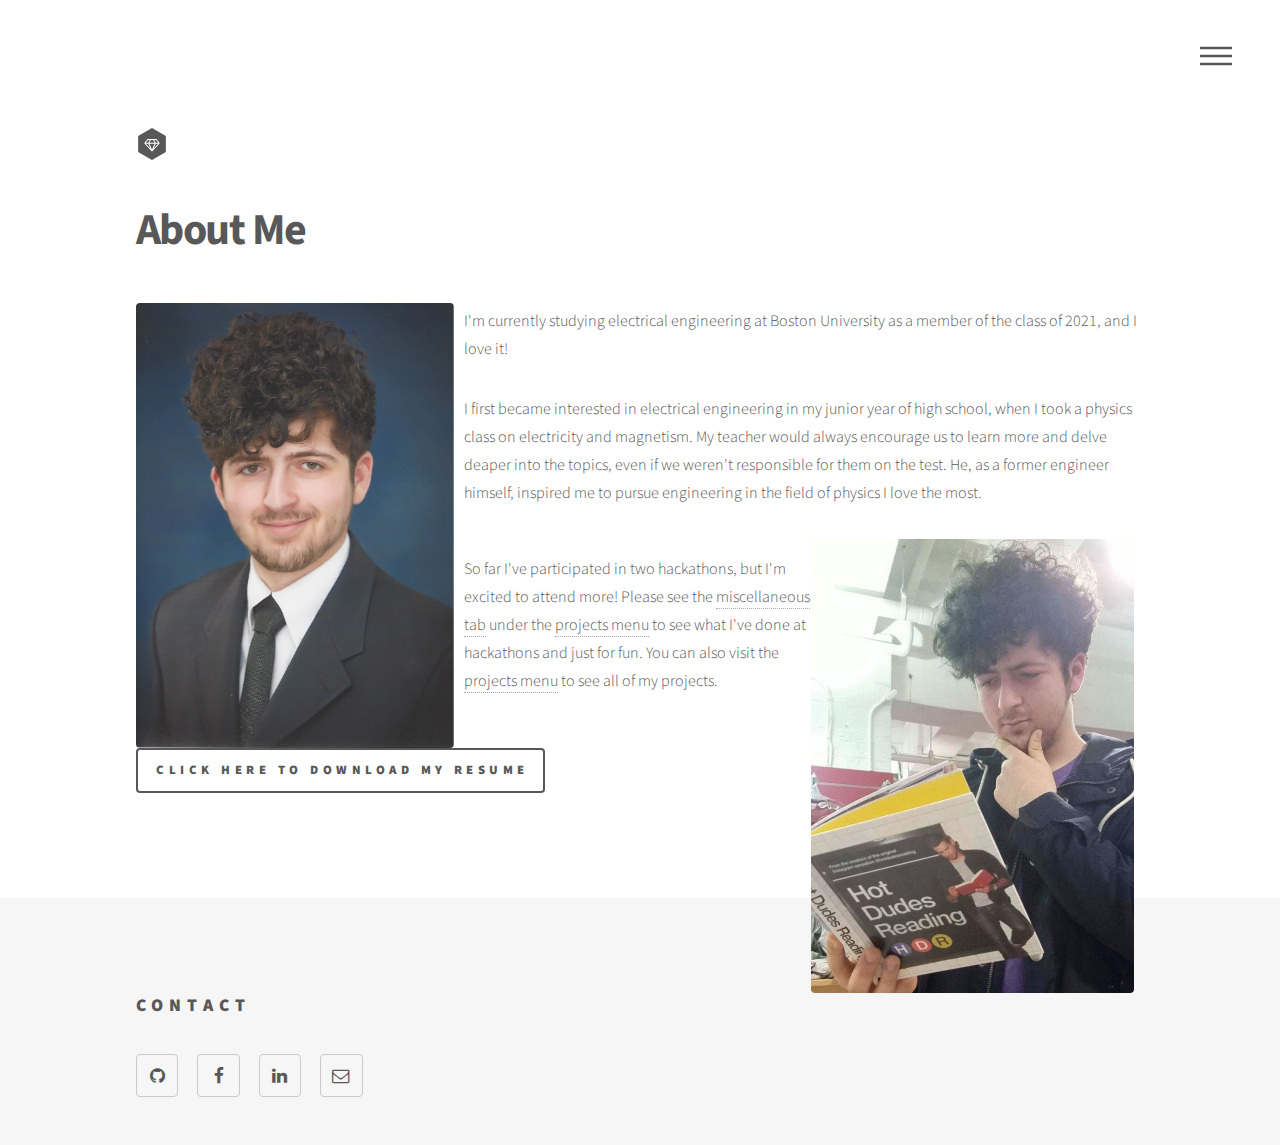
==== commit 9c8be3b6: "Add class registration project" ====
--- a/AboutMe.html
+++ b/AboutMe.html
@@ -10,9 +10,10 @@
 		<meta charset="utf-8" />
 		<meta name="viewport" content="width=device-width, initial-scale=1" />
 		<!--[if lte IE 8]><script src="assets/js/ie/html5shiv.js"></script><![endif]-->
-		<link rel="stylesheet" href="assets/css/main.css" />
 		<!--[if lte IE 9]><link rel="stylesheet" href="assets/css/ie9.css" /><![endif]-->
 		<!--[if lte IE 8]><link rel="stylesheet" href="assets/css/ie8.css" /><![endif]-->
+		<link rel="stylesheet" href="assets/css/main.css" />
+		<link rel="icon" href="images/EvilPenguin.jpg">
 	</head>
 	<body>
 		<!-- Wrapper -->
@@ -45,7 +46,7 @@
 							<li><a href="engineering_resume.html">Resume</a></li>
 							<li><a href="projects.html">Projects</a></li>
 							<li><a href="AboutMe.html">Fun Facts About Me</a></li>
-							<li><a href="elements.html">Contact Info</a></li>
+							<li><a href="ContactInfo.html">Contact Info</a></li>
 						</ul>
 					</nav>
 
@@ -94,12 +95,10 @@
 									<li><a href="https://github.com/benjesuis" class="icon style2 fa-github"><span class="label">Github</span></a></li>
 									<li><a href="https://www.facebook.com/ben.livney" class="icon style2 fa-facebook"><span class="label">Facebook</span></a></li>
 									<li><a href="https://www.linkedin.com/in/benlivney/" class="icon style2 fa-linkedin"><span class="label">Dribbble</span></a></li>
-									<li><a href="&#098;&#101;&#110;&#106;&#097;&#109;&#105;&#110;&#108;&#105;&#118;&#110;&#101;&#121;&#064;&#103;&#109;&#097;&#105;&#108;&#046;&#099;&#111;&#109;" class="icon style2 fa-envelope-o"><span class="label">Email</span></a></li>
+									<li><a href="mailto: &#098;&#101;&#110;&#106;&#097;&#109;&#105;&#110;&#108;&#105;&#118;&#110;&#101;&#121;&#064;&#103;&#109;&#097;&#105;&#108;&#046;&#099;&#111;&#109;" class="icon style2 fa-envelope-o"><span class="label">Email</span></a></li>
 								</ul>
 							</section>
-							<ul class="copyright">
-								<li>&copy; Untitled. All rights reserved</li><li>Design: <a href="http://html5up.net">HTML5 UP</a></li>
-							</ul>
+
 						</div>
 					</footer>
 
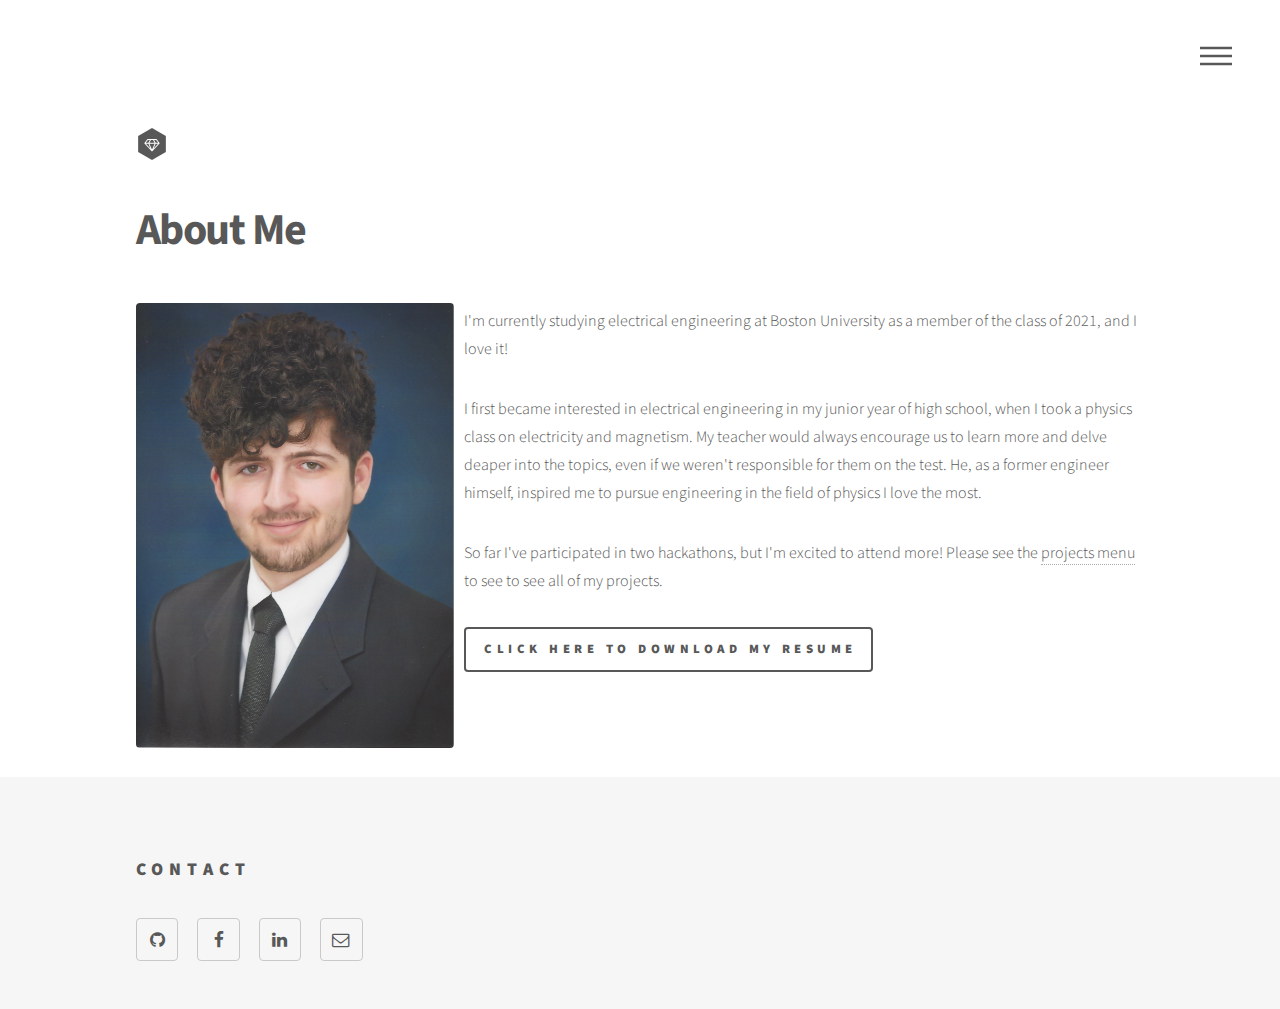
==== commit d12128fc: "Update website for new year" ====
--- a/AboutMe.html
+++ b/AboutMe.html
@@ -59,10 +59,7 @@
 							<p>I first became interested in electrical engineering in my junior year of high school, when I took a physics class on electricity and magnetism.
 							My teacher would always encourage us to learn more and delve deaper into the topics, even if we weren't responsible for them on the test.
 							He, as a former engineer himself, inspired me to pursue engineering in the field of physics I love the most.</p>
-							<span class="image main"><img src="images/ProfilePic.jpg" alt="" style="float:right;width:323px;height:454px;margin-right:10px;"/></span>
-							<p>So far I've participated in two hackathons, but I'm excited to attend more! Please see the <a href="MiscellaneousProjects.html">miscellaneous tab</a>
-							under the <a href="projects.html">projects menu</a> to see what I've done at hackathons and just for fun. You can also visit the <a href="projects.html">projects menu</a>
-							to see all of my projects.</p>
+							<p>So far I've participated in two hackathons, but I'm excited to attend more! Please see the  <a href="projects.html">projects menu</a> to see to see all of my projects.</p>
 							<a href="BenLivneyEngineeringResume.pdf" download class="button">Click here to download my resume</a>
 						</div>
 					</div>
